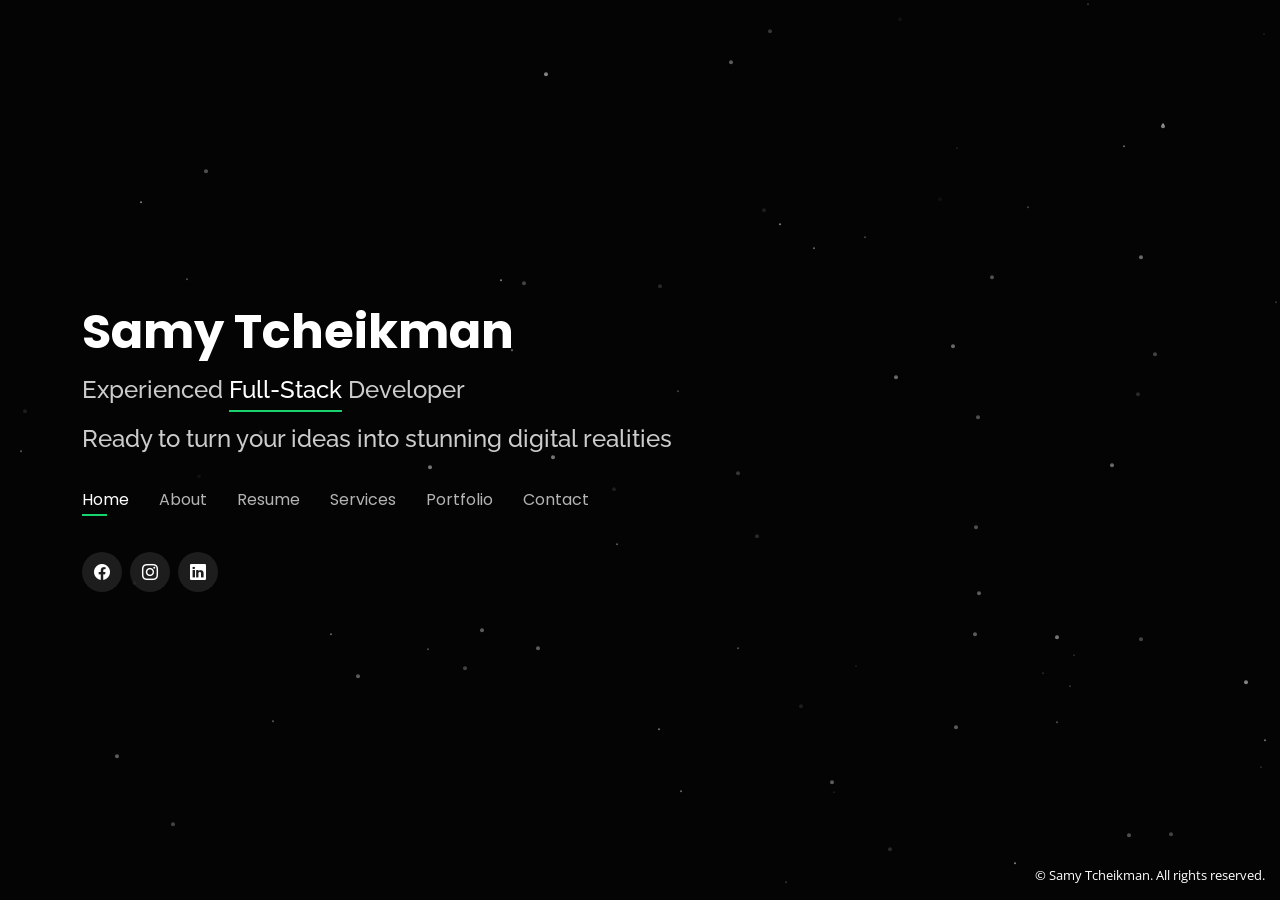
==== index.html @ c2eadc5f "Remove email validation script from portfolio details page" ====
<!DOCTYPE html>
<html lang="en">

<head>
  <meta charset="utf-8">
  <meta content="width=device-width, initial-scale=1.0" name="viewport">

  <title>Samy Tcheikman - Full-Stack Developer | React, React Native, Laravel</title>
  <meta content="Samy Tcheikman - Full-Stack Developer from Boumerdes, Algeria with 6+ years of experience in React, React Native, and Laravel. Creating stunning digital experiences." name="description">
  <meta content="web developer, mobile developer, React, React Native, Laravel, portfolio, Boumerdes, Algeria, full-stack developer" name="keywords">
  <meta name="author" content="Samy Tcheikman">
  <meta name="robots" content="index, follow">
  <link rel="canonical" href="https://www.samytcheikman.com/">
  <meta name="theme-color" content="#040404">
  <meta property="og:type" content="website">
  <meta property="og:url" content="https://www.samytcheikman.com/">
  <meta property="og:title" content="Samy Tcheikman - Full-Stack Developer">
  <meta property="og:description" content="Full-Stack Developer from Boumerdes, Algeria with 6+ years of experience in React, React Native, and Laravel.">
  <meta property="og:image" content="https://www.samytcheikman.com/assets/img/samy_tcheikman.png">
  <meta name="twitter:card" content="summary_large_image">
  <meta name="twitter:title" content="Samy Tcheikman - Full-Stack Developer">
  <meta name="twitter:description" content="Full-Stack Developer from Boumerdes, Algeria with 6+ years of experience in React, React Native, and Laravel.">
  <meta name="twitter:image" content="https://www.samytcheikman.com/assets/img/samy_tcheikman.png">

  <!-- Favicons -->
  <link href="assets/img/favicon.jpeg" rel="icon">
  <link href="assets/img/favicon.jpeg" rel="apple-touch-icon" />

  <!-- Google Fonts -->
  <link rel="preconnect" href="https://fonts.googleapis.com">
  <link rel="preconnect" href="https://fonts.gstatic.com" crossorigin>
  <link href="https://fonts.googleapis.com/css?family=Open+Sans:300,300i,400,400i,600,600i,700,700i|Raleway:300,300i,400,400i,500,500i,600,600i,700,700i|Poppins:300,300i,400,400i,500,500i,600,600i,700,700i&display=swap" rel="stylesheet">

  <!-- Vendor CSS Files -->
  <link href="assets/vendor/bootstrap/css/bootstrap.min.css" rel="stylesheet">
  <link href="assets/vendor/bootstrap-icons/bootstrap-icons.css" rel="stylesheet">
  <link href="assets/vendor/boxicons/css/boxicons.min.css" rel="stylesheet">
  <link href="assets/vendor/glightbox/css/glightbox.min.css" rel="stylesheet">
  <link href="assets/vendor/remixicon/remixicon.css" rel="stylesheet">
  <link href="assets/vendor/swiper/swiper-bundle.min.css" rel="stylesheet">

  <!-- Main CSS File -->
  <link href="assets/css/style.css" rel="stylesheet">

  <!-- Structured Data -->
  <script type="application/ld+json">
  {
    "@context": "https://schema.org",
    "@type": "Person",
    "name": "Samy Tcheikman",
    "jobTitle": "Full-Stack Developer",
    "url": "https://www.samytcheikman.com/",
    "email": "mailto:samytcheikman@gmail.com",
    "telephone": "+213-554-088-171",
    "address": {
      "@type": "PostalAddress",
      "addressLocality": "Boumerdes",
      "addressCountry": "DZ"
    },
    "knowsAbout": ["React", "React Native", "Laravel", "JavaScript", "Mobile Development", "Web Development"],
    "sameAs": [
      "https://www.facebook.com/profile.php?id=61594453346442",
      "https://www.instagram.com/samy_tcheikman/",
      "https://www.linkedin.com/in/samy-tcheikman"
    ]
  }
  </script>

  <!-- =======================================================
  * Samy Tcheikman - Portfolio
  ======================================================== -->
</head>

<body>
  <canvas id="canvas"></canvas>

  <!-- ======= Header ======= -->
  <header id="header">
    <div class="container">

      <h1><a href="index.html">Samy Tcheikman</a></h1>
      <h2>Experienced <span>Full-Stack</span> Developer</h2>
      <h2>Ready to turn your ideas into stunning digital realities</h2>
      <nav id="navbar" class="navbar">
        <ul>
          <li><a class="nav-link active" href="#header">Home</a></li>
          <li><a class="nav-link" href="#about">About</a></li>
          <li><a class="nav-link" href="#resume">Resume</a></li>
          <li><a class="nav-link" href="#services">Services</a></li>
          <li><a class="nav-link" href="#portfolio">Portfolio</a></li>
          <li><a class="nav-link" href="#contact">Contact</a></li>
        </ul>
        <i class="bi bi-list mobile-nav-toggle"></i>
      </nav><!-- .navbar -->

      <div class="social-links">
        <a href="https://www.facebook.com/profile.php?id=61594453346442" class="facebook"><i class="bi bi-facebook"></i></a>
        <a href="https://www.instagram.com/samy_tcheikman/" class="instagram"><i class="bi bi-instagram"></i></a>
        <a href="https://www.linkedin.com/in/samy-tcheikman" class="linkedin"><i class="bi bi-linkedin"></i></a>
      </div>

    </div>
  </header><!-- End Header -->*
  <!-- ======= About Section ======= -->
  <section id="about" class="about">

    <!-- ======= About Me ======= -->
    <div class="about-me container">

      <div class="section-title">
        <h2>About</h2>
        <p>Learn more about me</p>
      </div>

      <div class="row">
        <div class="col-lg-4" data-aos="fade-right">
          <img src="assets/img/samy_tcheikman.png" class="img-fluid" alt="Samy Tcheikman">
        </div>
        <div class="col-lg-8 pt-4 pt-lg-0 content" data-aos="fade-left">
          <h3>Mobile &amp; Web Developer</h3>
          <p class="fst-italic">
            Lorem ipsum dolor sit amet, consectetur adipiscing elit, sed do eiusmod tempor incididunt ut labore et dolore
            magna aliqua.
          </p>
          <div class="row">
            <div class="col-lg-6">
              <ul>
                <li><i class="bi bi-chevron-right"></i> <strong>Birthday:</strong> <span>21 September 1994</span></li>
                <li><i class="bi bi-chevron-right"></i> <strong>Website:</strong> <span>www.samytcheikman.com</span></li>
                <li><i class="bi bi-chevron-right"></i> <strong>Phone:</strong> <span>+213 554 088 171</span></li>
                <li><i class="bi bi-chevron-right"></i> <strong>City:</strong> <span>Boumerdes, Algeria</span></li>
              </ul>
            </div>
            <div class="col-lg-6">
              <ul>
                <li><i class="bi bi-chevron-right"></i> <strong>Age:</strong> <span>32</span></li>
                <li><i class="bi bi-chevron-right"></i> <strong>Degree:</strong> <span>Master</span></li>
                <li><i class="bi bi-chevron-right"></i> <strong>Email:</strong> <span>samytcheikman@gmail.com</span></li>
                <li><i class="bi bi-chevron-right"></i> <strong>Freelance:</strong> <span>Available</span></li>
              </ul>
            </div>
          </div>
          <p>
            Hello there! I'm Samy Tcheikman, web developer with over 6 years of experience in crafting digital solutions that seamlessly blend creativity and functionality. My journey began as a web developer in companies, allowing me to explore and master the dynamic realms of web development, Now that i'm more versatile my expertise lies in harnessing the power of React and React Native to create captivating mobile and web experiences. Additionally, I'm well-versed in backend development using Laravel, bringing a versatile approach to every project. Passionate about transforming ideas into immersive digital realities, I'm dedicated to delivering elegant and efficient solutions that leave a lasting impact.
          </p>
        </div>
      </div>

    </div><!-- End About Me -->

    <!-- ======= Counts ======= -->
    <div class="counts container">

      <div class="row">

        <div class="col-lg-3 col-md-6">
          <div class="count-box">
            <i class="bi bi-emoji-smile"></i>
            <span data-purecounter-start="0" data-purecounter-end="9" data-purecounter-duration="1" class="purecounter"></span>
            <p>Happy Clients</p>
          </div>
        </div>

        <div class="col-lg-3 col-md-6 mt-5 mt-md-0">
          <div class="count-box">
            <i class="bi bi-journal-richtext"></i>
            <span data-purecounter-start="0" data-purecounter-end="11" data-purecounter-duration="1" class="purecounter"></span>
            <p>Projects</p>
          </div>
        </div>

        <div class="col-lg-3 col-md-6 mt-5 mt-lg-0">
          <div class="count-box">
            <i class="bi bi-headset"></i>
            <span data-purecounter-start="0" data-purecounter-end="1200" data-purecounter-duration="1" class="purecounter"></span>
            <p>Hours Of Support</p>
          </div>
        </div>

        <!-- <div class="col-lg-3 col-md-6 mt-5 mt-lg-0">
          <div class="count-box">
            <i class="bi bi-award"></i>
            <span data-purecounter-start="0" data-purecounter-end="24" data-purecounter-duration="1" class="purecounter"></span>
            <p>Awards</p>
          </div>
        </div> -->

      </div>

    </div><!-- End Counts -->

    <!-- ======= Skills  ======= -->
    <div class="skills container">

      <div class="section-title">
        <h2>Skills</h2>
      </div>

      <div class="row skills-content">

        <div class="col-lg-6">

          <div class="progress">
            <span class="skill">HTML <i class="val">100%</i></span>
            <div class="progress-bar-wrap">
              <div class="progress-bar" role="progressbar" aria-valuenow="100" aria-valuemin="0" aria-valuemax="100"></div>
            </div>
          </div>

          <div class="progress">
            <span class="skill">CSS <i class="val">90%</i></span>
            <div class="progress-bar-wrap">
              <div class="progress-bar" role="progressbar" aria-valuenow="90" aria-valuemin="0" aria-valuemax="100"></div>
            </div>
          </div>

          <div class="progress">
            <span class="skill">JavaScript <i class="val">75%</i></span>
            <div class="progress-bar-wrap">
              <div class="progress-bar" role="progressbar" aria-valuenow="75" aria-valuemin="0" aria-valuemax="100"></div>
            </div>
          </div>

        </div>

        <div class="col-lg-6">

          <div class="progress">
            <span class="skill">REACT <i class="val">80%</i></span>
            <div class="progress-bar-wrap">
              <div class="progress-bar" role="progressbar" aria-valuenow="80" aria-valuemin="0" aria-valuemax="100"></div>
            </div>
          </div>

          <div class="progress">
            <span class="skill">REACT NATIVE <i class="val">90%</i></span>
            <div class="progress-bar-wrap">
              <div class="progress-bar" role="progressbar" aria-valuenow="90" aria-valuemin="0" aria-valuemax="100"></div>
            </div>
          </div>

          <div class="progress">
            <span class="skill">LARAVEL <i class="val">55%</i></span>
            <div class="progress-bar-wrap">
              <div class="progress-bar" role="progressbar" aria-valuenow="55" aria-valuemin="0" aria-valuemax="100"></div>
            </div>
          </div>

        </div>

      </div>

    </div><!-- End Skills -->

    <!-- ======= Interests ======= -->
    <div class="interests container">

      <div class="section-title">
        <h2>Interests</h2>
      </div>

      <div class="row">
        <div class="col-lg-3 col-md-4">
          <div class="icon-box">
            <i class="ri-building-line" style="color: #ffbb2c;"></i>
            <h3>ERP Systems</h3>
          </div>
        </div>
        <div class="col-lg-3 col-md-4 mt-4 mt-md-0">
          <div class="icon-box">
            <i class="ri-customer-service-2-line" style="color: #5578ff;"></i>
            <h3>CRM Solutions</h3>
          </div>
        </div>
        <div class="col-lg-3 col-md-4 mt-4 mt-md-0">
          <div class="icon-box">
            <i class="ri-reactjs-line" style="color: #61DAFB;"></i>
            <h3>React</h3>
          </div>
        </div>
        <div class="col-lg-3 col-md-4 mt-4 mt-lg-0">
          <div class="icon-box">
            <i class="ri-smartphone-line" style="color: #e80368;"></i>
            <h3>React Native</h3>
          </div>
        </div>
        <div class="col-lg-3 col-md-4 mt-4">
          <div class="icon-box">
            <i class="ri-database-2-line" style="color: #47aeff;"></i>
            <h3>Databases</h3>
          </div>
        </div>
        <div class="col-lg-3 col-md-4 mt-4">
          <div class="icon-box">
            <i class="ri-code-s-slash-line" style="color: #FF2D20;"></i>
            <h3>Laravel</h3>
          </div>
        </div>
        <div class="col-lg-3 col-md-4 mt-4">
          <div class="icon-box">
            <i class="ri-stack-line" style="color: #e361ff;"></i>
            <h3>Web Frameworks</h3>
          </div>
        </div>
        <div class="col-lg-3 col-md-4 mt-4">
          <div class="icon-box">
            <i class="ri-app-store-line" style="color: #ffa76e;"></i>
            <h3>Mobile Apps</h3>
          </div>
        </div>
        <div class="col-lg-3 col-md-4 mt-4">
          <div class="icon-box">
            <i class="ri-plug-line" style="color: #11dbcf;"></i>
            <h3>REST APIs</h3>
          </div>
        </div>
        <div class="col-lg-3 col-md-4 mt-4">
          <div class="icon-box">
            <i class="ri-dashboard-line" style="color: #4233ff;"></i>
            <h3>Dashboards & BI</h3>
          </div>
        </div>
        <div class="col-lg-3 col-md-4 mt-4">
          <div class="icon-box">
            <i class="ri-store-2-line" style="color: #ff5828;"></i>
            <h3>E-commerce</h3>
          </div>
        </div>
        <div class="col-lg-3 col-md-4 mt-4">
          <div class="icon-box">
            <i class="ri-layout-masonry-line" style="color: #29cc61;"></i>
            <h3>UI/UX Design</h3>
          </div>
        </div>
      </div>

    </div><!-- End Interests -->

    <!-- ======= Testimonials ======= -->
    <div class="testimonials container">

      <div class="section-title">
        <h2>Testimonials</h2>
      </div>

      <div class="testimonials-slider swiper" data-aos="fade-up" data-aos-delay="100">
        <div class="swiper-wrapper">

          <div class="swiper-slide">
            <div class="testimonial-item">
              <p>
                <i class="bx bxs-quote-alt-left quote-icon-left"></i>
                Samy built the APIs for our hosting dashboard and streamlined the whole data flow. He communicates clearly, delivers on time, and the system has been rock solid since launch.
                <i class="bx bxs-quote-alt-right quote-icon-right"></i>
              </p>
              <img src="assets/img/testimonials/testimonials-1.jpg" class="testimonial-img" alt="Project manager at Erecovery">
              <h3>Project Manager</h3>
              <h4>Erecovery, Algiers</h4>
            </div>
          </div><!-- End testimonial item -->

          <div class="swiper-slide">
            <div class="testimonial-item">
              <p>
                <i class="bx bxs-quote-alt-left quote-icon-left"></i>
                Samy led the design and development of our non-profit events app and mentored two developers on the team. His code reviews kept the project stable and his UI work was excellent.
                <i class="bx bxs-quote-alt-right quote-icon-right"></i>
              </p>
              <img src="assets/img/testimonials/testimonials-2.jpg" class="testimonial-img" alt="Teammate at DZConseil">
              <h3>Team Lead</h3>
              <h4>DZConseil, Sherbrooke (Remote)</h4>
            </div>
          </div><!-- End testimonial item -->

          <div class="swiper-slide">
            <div class="testimonial-item">
              <p>
                <i class="bx bxs-quote-alt-left quote-icon-left"></i>
                Samy delivered a custom React + Laravel solution for us from start to finish. Fast, professional, and always available for support after launch. Highly recommended for any web or mobile project.
                <i class="bx bxs-quote-alt-right quote-icon-right"></i>
              </p>
              <img src="assets/img/testimonials/testimonials-3.jpg" class="testimonial-img" alt="Freelance client">
              <h3>Freelance Client</h3>
              <h4>Web & Mobile Project</h4>
            </div>
          </div><!-- End testimonial item -->

        </div>
        <div class="swiper-pagination"></div>
      </div>

      <div class="owl-carousel testimonials-carousel">

      </div>

    </div><!-- End Testimonials  -->

  </section><!-- End About Section -->

  <!-- ======= Resume Section ======= -->
  <section id="resume" class="resume">
    <div class="container">

      <div class="section-title">
        <h2>Resume</h2>
        <p>Check My Resume</p>
      </div>

      <div class="row">
        <div class="col-lg-6">
          <h3 class="resume-title">Summary</h3>
          <div class="resume-item pb-0">
            <h4>Samy Tcheikman</h4>
            <p><em>Full-stack developer with 6+ years of experience in web & mobile development. My specialization revolves around cutting-edge technologies, with a focus on React for frontend development, React Native for mobile applications, and Laravel for robust backend solutions. </em></p>
            <p>
            <ul>
              <li>Boumerdes Algeria</li>
              <li>(+213) 554088171</li>
              <li>samytcheikman@gmail.com</li>
            </ul>
            </p>
          </div>

          <h3 class="resume-title">Education</h3>
          <div class="resume-item">
            <h4>High School Diploma in Accounting and Economics</h4>
            <h5>2011 - 2014</h5>
            <p><em>Mohamed El-Aïd El-Khalifa 2011-2014 Boumerdes</em></p>
            <!-- <p>Qui deserunt veniam. Et sed aliquam labore tempore sed quisquam iusto autem sit. Ea vero voluptatum qui ut dignissimos deleniti nerada porti sand markend</p> -->
          </div>
          <div class="resume-item">
            <h4>Advanced Technician in Web Development and Multimedia</h4>
            <h5>2017 - 2019</h5>
            <p><em>INSFP Abd el haq ben hamouda 2017-2019 Boumerdes</em></p>
            <!-- <p>Quia nobis sequi est occaecati aut. Repudiandae et iusto quae reiciendis et quis Eius vel ratione eius unde vitae rerum voluptates asperiores voluptatem Earum molestiae consequatur neque etlon sader mart dila</p> -->
          </div>
        </div>
        <div class="col-lg-6">
          <h3 class="resume-title">Professional Experience</h3>
          <div class="resume-item">
            <h4>FULLSTACK</h4>
            <h5>2019 - 2020</h5>
            <p><em>Boumerdes, Boumerdes, Algeria </em></p>
            <p>
            <ul>
              <li>Participated in the development and launch of a money transfers mobile app.
              </li>
            </ul>
            </p>
          </div>
          <div class="resume-item">
            <h4>ERECOVERY</h4>
            <h5>2021 - 2022</h5>
            <p><em>Bir-khadem, Algiers, Algeria</em></p>
            <p>
            <ul>
              <li>Participated in the development and launch of a money transfers mobile app.</li>
              <li>Engineered APIs for a hosting dashboard, streamlining data flow and elevating overall system functionality.</li>
              <li>Took charge of designing and developing impactful presentation websites</li>
            </ul>
            </p>
          </div>
          <div class="resume-item">
            <h4>DZCONSEIL</h4>
            <h5>2022 - 2023</h5>
            <p><em>Sherbrooke, Canada (Remote)</em></p>
            <p>
            <ul>
              <li>Designed and implemented numerous UI components</li>
              <li>Led the design and development mobile app dedicated to managing non-profit organization events.</li>
              <li>Managed a team of two developers, improved productivity through strategic oversight.</li>
              <li>Ensured code stability by conducting thorough reviews and validations of developers' code within the project.</li>
            </ul>
            </p>
          </div>
          <div class="resume-item">
            <h4>Freelance Developer</h4>
            <h5>2019 - Present</h5>
            <p><em>Algeria (Remote)</em></p>
            <p>
            <ul>
              <li>Built and launched mobile applications for various clients</li>
              <li>Developed custom web solutions using React and Laravel</li>
              <li>Provided technical consultation and code reviews</li>
            </ul>
            </p>
          </div>
        </div>
      </div>
    </div>
  </section><!-- End Resume Section -->

  <!-- ======= Services Section ======= -->
  <section id="services" class="services">
    <div class="container">

      <div class="section-title">
        <h2>Services</h2>
        <p>My Services</p>
      </div>

      <div class="row">
        <div class="col-lg-4 col-md-6 d-flex align-items-stretch">
          <div class="icon-box">
            <div class="icon"><i class="bx bxl-react"></i></div>
            <h4><a href="">Web Development</a></h4>
            <p>Custom web applications built with React and modern technologies</p>
          </div>
        </div>

        <div class="col-lg-4 col-md-6 d-flex align-items-stretch mt-4 mt-md-0">
          <div class="icon-box">
            <div class="icon"><i class="bx bx-mobile"></i></div>
            <h4><a href="">Mobile Development</a></h4>
            <p>Cross-platform mobile apps developed with React Native</p>
          </div>
        </div>

        <div class="col-lg-4 col-md-6 d-flex align-items-stretch mt-4 mt-lg-0">
          <div class="icon-box">
            <div class="icon"><i class="bx bx-code"></i></div>
            <h4><a href="">Backend Development</a></h4>
            <p>Robust APIs and server-side solutions using Laravel</p>
          </div>
        </div>

        <div class="col-lg-4 col-md-6 d-flex align-items-stretch mt-4">
          <div class="icon-box">
            <div class="icon"><i class="bx bx-paint"></i></div>
            <h4><a href="">UI/UX Design</a></h4>
            <p>User-centered design with responsive and accessible interfaces</p>
          </div>
        </div>

        <div class="col-lg-4 col-md-6 d-flex align-items-stretch mt-4">
          <div class="icon-box">
            <div class="icon"><i class="bx bx-data"></i></div>
            <h4><a href="">Database Design</a></h4>
            <p>Optimized database architecture and data modeling</p>
          </div>
        </div>

        <div class="col-lg-4 col-md-6 d-flex align-items-stretch mt-4">
          <div class="icon-box">
            <div class="icon"><i class="bx bx-support"></i></div>
            <h4><a href="">Technical Consultation</a></h4>
            <p>Expert advice on architecture, performance, and best practices</p>
          </div>
        </div>

      </div>

    </div>
  </section><!-- End Services Section -->

  <!-- ======= Portfolio Section ======= -->
  <section id="portfolio" class="portfolio">
    <div class="container">

      <div class="section-title">
        <h2>Portfolio</h2>
        <p>My Works</p>
      </div>

      <div class="row">
        <div class="col-lg-12 d-flex justify-content-center">
          <ul id="portfolio-flters">
            <li data-filter="*" class="filter-active">All</li>
            <li data-filter=".filter-app">App</li>
            <li data-filter=".filter-card">Card</li>
            <li data-filter=".filter-web">Web</li>
          </ul>
        </div>
      </div>

      <div class="row portfolio-container">

        <div class="col-lg-4 col-md-6 portfolio-item filter-app">
          <div class="portfolio-wrap">
            <img src="assets/img/portfolio/portfolio-1.jpg" class="img-fluid" alt="">
            <div class="portfolio-info">
              <h4>App 1</h4>
              <p>App</p>
              <div class="portfolio-links">
                <a href="assets/img/portfolio/portfolio-1.jpg" data-gallery="portfolioGallery" class="portfolio-lightbox" title="App 1"><i class="bx bx-plus"></i></a>
                <a href="portfolio-details.html" data-gallery="portfolioDetailsGallery" data-glightbox="type: external" class="portfolio-details-lightbox" title="Portfolio Details"><i class="bx bx-link"></i></a>
              </div>
            </div>
          </div>
        </div>

        <div class="col-lg-4 col-md-6 portfolio-item filter-web">
          <div class="portfolio-wrap">
            <img src="assets/img/portfolio/portfolio-2.jpg" class="img-fluid" alt="">
            <div class="portfolio-info">
              <h4>Web 3</h4>
              <p>Web</p>
              <div class="portfolio-links">
                <a href="assets/img/portfolio/portfolio-2.jpg" data-gallery="portfolioGallery" class="portfolio-lightbox" title="Web 3"><i class="bx bx-plus"></i></a>
                <a href="portfolio-details.html" data-gallery="portfolioDetailsGallery" data-glightbox="type: external" class="portfolio-details-lightbox" title="Portfolio Details"><i class="bx bx-link"></i></a>
              </div>
            </div>
          </div>
        </div>

        <div class="col-lg-4 col-md-6 portfolio-item filter-app">
          <div class="portfolio-wrap">
            <img src="assets/img/portfolio/portfolio-3.jpg" class="img-fluid" alt="">
            <div class="portfolio-info">
              <h4>App 2</h4>
              <p>App</p>
              <div class="portfolio-links">
                <a href="assets/img/portfolio/portfolio-3.jpg" data-gallery="portfolioGallery" class="portfolio-lightbox" title="App 2"><i class="bx bx-plus"></i></a>
                <a href="portfolio-details.html" data-gallery="portfolioDetailsGallery" data-glightbox="type: external" class="portfolio-details-lightbox" title="Portfolio Details"><i class="bx bx-link"></i></a>
              </div>
            </div>
          </div>
        </div>

        <div class="col-lg-4 col-md-6 portfolio-item filter-card">
          <div class="portfolio-wrap">
            <img src="assets/img/portfolio/portfolio-4.jpg" class="img-fluid" alt="">
            <div class="portfolio-info">
              <h4>Card 2</h4>
              <p>Card</p>
              <div class="portfolio-links">
                <a href="assets/img/portfolio/portfolio-4.jpg" data-gallery="portfolioGallery" class="portfolio-lightbox" title="Card 2"><i class="bx bx-plus"></i></a>
                <a href="portfolio-details.html" data-gallery="portfolioDetailsGallery" data-glightbox="type: external" class="portfolio-details-lightbox" title="Portfolio Details"><i class="bx bx-link"></i></a>
              </div>
            </div>
          </div>
        </div>

        <div class="col-lg-4 col-md-6 portfolio-item filter-web">
          <div class="portfolio-wrap">
            <img src="assets/img/portfolio/portfolio-5.jpg" class="img-fluid" alt="">
            <div class="portfolio-info">
              <h4>Web 2</h4>
              <p>Web</p>
              <div class="portfolio-links">
                <a href="assets/img/portfolio/portfolio-5.jpg" data-gallery="portfolioGallery" class="portfolio-lightbox" title="Web 2"><i class="bx bx-plus"></i></a>
                <a href="portfolio-details.html" data-gallery="portfolioDetailsGallery" data-glightbox="type: external" class="portfolio-details-lightbox" title="Portfolio Details"><i class="bx bx-link"></i></a>
              </div>
            </div>
          </div>
        </div>

        <div class="col-lg-4 col-md-6 portfolio-item filter-app">
          <div class="portfolio-wrap">
            <img src="assets/img/portfolio/portfolio-6.jpg" class="img-fluid" alt="">
            <div class="portfolio-info">
              <h4>App 3</h4>
              <p>App</p>
              <div class="portfolio-links">
                <a href="assets/img/portfolio/portfolio-6.jpg" data-gallery="portfolioGallery" class="portfolio-lightbox" title="App 3"><i class="bx bx-plus"></i></a>
                <a href="portfolio-details.html" data-gallery="portfolioDetailsGallery" data-glightbox="type: external" class="portfolio-details-lightbox" title="Portfolio Details"><i class="bx bx-link"></i></a>
              </div>
            </div>
          </div>
        </div>

        <div class="col-lg-4 col-md-6 portfolio-item filter-card">
          <div class="portfolio-wrap">
            <img src="assets/img/portfolio/portfolio-7.jpg" class="img-fluid" alt="">
            <div class="portfolio-info">
              <h4>Card 1</h4>
              <p>Card</p>
              <div class="portfolio-links">
                <a href="assets/img/portfolio/portfolio-7.jpg" data-gallery="portfolioGallery" class="portfolio-lightbox" title="Card 1"><i class="bx bx-plus"></i></a>
                <a href="portfolio-details.html" data-gallery="portfolioDetailsGallery" data-glightbox="type: external" class="portfolio-details-lightbox" title="Portfolio Details"><i class="bx bx-link"></i></a>
              </div>
            </div>
          </div>
        </div>

        <div class="col-lg-4 col-md-6 portfolio-item filter-card">
          <div class="portfolio-wrap">
            <img src="assets/img/portfolio/portfolio-8.jpg" class="img-fluid" alt="">
            <div class="portfolio-info">
              <h4>Card 3</h4>
              <p>Card</p>
              <div class="portfolio-links">
                <a href="assets/img/portfolio/portfolio-8.jpg" data-gallery="portfolioGallery" class="portfolio-lightbox" title="Card 3"><i class="bx bx-plus"></i></a>
                <a href="portfolio-details.html" data-gallery="portfolioDetailsGallery" data-glightbox="type: external" class="portfolio-details-lightbox" title="Portfolio Details"><i class="bx bx-link"></i></a>
              </div>
            </div>
          </div>
        </div>

        <div class="col-lg-4 col-md-6 portfolio-item filter-web">
          <div class="portfolio-wrap">
            <img src="assets/img/portfolio/portfolio-9.jpg" class="img-fluid" alt="">
            <div class="portfolio-info">
              <h4>Web 3</h4>
              <p>Web</p>
              <div class="portfolio-links">
                <a href="assets/img/portfolio/portfolio-9.jpg" data-gallery="portfolioGallery" class="portfolio-lightbox" title="Web 3"><i class="bx bx-plus"></i></a>
                <a href="portfolio-details.html" data-gallery="portfolioDetailsGallery" data-glightbox="type: external" class="portfolio-details-lightbox" title="Portfolio Details"><i class="bx bx-link"></i></a>
              </div>
            </div>
          </div>
        </div>

      </div>

    </div>
  </section><!-- End Portfolio Section -->

  <!-- ======= Contact Section ======= -->
  <section id="contact" class="contact">
    <div class="container">

      <div class="section-title">
        <h2>Contact</h2>
        <p>Contact Me</p>
      </div>

      <div class="row mt-2">

        <div class="col-md-6 d-flex align-items-stretch">
          <div class="info-box">
            <i class="bx bx-map"></i>
            <h3>My Address</h3>
            <p>Boumerdes, Algeria</p>
          </div>
        </div>

        <div class="col-md-6 mt-4 mt-md-0 d-flex align-items-stretch">
          <div class="info-box">
            <i class="bx bx-share-alt"></i>
            <h3>Social Profiles</h3>
            <div class="social-links">
              <a href="https://www.facebook.com/profile.php?id=61594453346442" class="facebook"><i class="bi bi-facebook"></i></a>
              <a href="https://www.instagram.com/samy_tcheikman/" class="instagram"><i class="bi bi-instagram"></i></a>
              <a href="https://www.linkedin.com/in/samy-tcheikman" class="linkedin"><i class="bi bi-linkedin"></i></a>
            </div>
          </div>
        </div>

        <div class="col-md-6 mt-4 d-flex align-items-stretch">
          <div class="info-box">
            <i class="bx bx-envelope"></i>
            <h3>Email Me</h3>
            <p>samytcheikman@gmail.com</p>
          </div>
        </div>
        <div class="col-md-6 mt-4 d-flex align-items-stretch">
          <div class="info-box">
            <i class="bx bx-phone-call"></i>
            <h3>Call Me</h3>
            <p>+213 554 088 171</p>
          </div>
        </div>
      </div>

      <form id="contact-form" action="/api/contact" method="post" role="form" class="php-email-form mt-4" novalidate>
        <div class="row">
          <div class="col-md-6 form-group">
            <input type="text" name="name" class="form-control" id="name" placeholder="Your Name" required>
          </div>
          <div class="col-md-6 form-group mt-3 mt-md-0">
            <input type="email" class="form-control" name="email" id="email" placeholder="Your Email" required>
          </div>
        </div>
        <div class="form-group mt-3">
          <input type="text" class="form-control" name="subject" id="subject" placeholder="Subject" required>
        </div>
        <div class="form-group mt-3">
          <textarea class="form-control" name="message" rows="5" placeholder="Message" required></textarea>
        </div>
        <input type="text" name="company" tabindex="-1" autocomplete="off" aria-hidden="true" style="position:absolute;left:-9999px;opacity:0;height:0" placeholder="Company">
        <div class="my-3">
          <div class="loading">Loading</div>
          <div class="error-message"></div>
          <div class="sent-message">Your message has been sent. Thank you!</div>
        </div>
        <div class="text-center"><button type="submit">Send Message</button></div>
      </form>

    </div>
  </section><!-- End Contact Section -->

  <div class="credits">
    &copy; Samy Tcheikman. All rights reserved.
  </div>
  <!-- Vendor JS Files -->
  <script src="assets/vendor/purecounter/purecounter_vanilla.js"></script>
  <script src="assets/vendor/bootstrap/js/bootstrap.bundle.min.js"></script>
  <script src="assets/vendor/glightbox/js/glightbox.min.js"></script>
  <script src="assets/vendor/isotope-layout/isotope.pkgd.min.js"></script>
  <script src="assets/vendor/swiper/swiper-bundle.min.js"></script>
  <script src="assets/vendor/waypoints/noframework.waypoints.js"></script>

  <!-- Main JS File -->
  <script src="assets/js/main.js"></script>
  <script src="assets/js/contact.js"></script>
  <script src="assets/js/canvas.js" ></script>
</body>

</html>
---- assets/css/style.css ----
/**
* Samy Tcheikman - Portfolio
*/

/*--------------------------------------------------------------
# General
--------------------------------------------------------------*/
body {
  font-family: "Open Sans", sans-serif;
  background-color: #040404;
  color: #fff;
  position: relative;
  background: transparent;
}

body::before {
  content: "";
  position: fixed;
  background: #040404;
  background-size: cover;
  left: 0;
  right: 0;
  top: 0;
  height: 100vh;
  z-index: -1;
}

#canvas {
  position: fixed;
  top: 0;
  left: 0;
  width: 100vw;
  height: 100vh;
  z-index: 1;
  pointer-events: none;
}

@media (min-width: 1024px) {
  body::before {
    background-attachment: fixed;
  }
}

a {
  color: #18d26e;
  text-decoration: none;
}

a:hover {
  color: #35e888;
  text-decoration: none;
}

h1,
h2,
h3,
h4,
h5,
h6 {
  font-family: "Raleway", sans-serif;
}

/*--------------------------------------------------------------
# Header
--------------------------------------------------------------*/
#header {
  transition: ease-in-out 0.3s;
  position: relative;
  height: 100vh;
  display: flex;
  align-items: center;
  z-index: 997;
  overflow-y: auto;
}

#header * {
  transition: ease-in-out 0.3s;
}

#header h1 {
  font-size: 48px;
  margin: 0;
  padding: 0;
  line-height: 1;
  font-weight: 700;
  font-family: "Poppins", sans-serif;
}

#header h1 a,
#header h1 a:hover {
  color: #fff;
  line-height: 1;
  display: inline-block;
}

#header h2 {
  font-size: 24px;
  margin-top: 20px;
  color: rgba(255, 255, 255, 0.8);
}

#header h2 span {
  color: #fff;
  border-bottom: 2px solid #18d26e;
  padding-bottom: 6px;
}

#header img {
  padding: 0;
  margin: 0;
}

#header .social-links {
  margin-top: 40px;
  display: flex;
}

#header .social-links a {
  font-size: 16px;
  display: flex;
  justify-content: center;
  align-items: center;
  background: rgba(255, 255, 255, 0.1);
  color: #fff;
  line-height: 1;
  margin-right: 8px;
  border-radius: 50%;
  width: 40px;
  height: 40px;
}

#header .social-links a:hover {
  background: #18d26e;
}

@media (max-width: 992px) {
  #header h1 {
    font-size: 36px;
  }

  #header h2 {
    font-size: 20px;
    line-height: 30px;
  }

  #header .social-links {
    margin-top: 15px;
  }

  #header .container {
    display: flex;
    flex-direction: column;
    align-items: center;
  }
}

/* Header Top */
#header.header-top {
  height: 80px;
  position: fixed;
  left: 0;
  top: 0;
  right: 0;
  background: rgba(0, 0, 0, 0.9);
}

#header.header-top .social-links,
#header.header-top h2 {
  display: none;
}

#header.header-top h1 {
  margin-right: auto;
  font-size: 36px;
}

#header.header-top img {
  max-height: 60px;
  margin-right: 20px !important;
}

#header.header-top .container {
  display: flex;
  align-items: center;
}

#header.header-top .navbar {
  margin: 0;
}

@media (max-width: 768px) {
  #header.header-top {
    height: 60px;
  }

  #header.header-top h1 {
    font-size: 26px;
  }
}

/*--------------------------------------------------------------
# Navigation Menu
--------------------------------------------------------------*/
/**
* Desktop Navigation 
*/
.navbar {
  padding: 0;
  margin-top: 35px;
}

.navbar ul {
  margin: 0;
  padding: 0;
  display: flex;
  list-style: none;
  align-items: center;
}

.navbar li {
  position: relative;
}

.navbar li + li {
  margin-left: 30px;
}

.navbar a,
.navbar a:focus {
  display: flex;
  align-items: center;
  justify-content: space-between;
  padding: 0;
  font-family: "Poppins", sans-serif;
  font-size: 16px;
  font-weight: 400;
  color: rgba(255, 255, 255, 0.7);
  white-space: nowrap;
  transition: 0.3s;
}

.navbar a i,
.navbar a:focus i {
  font-size: 12px;
  line-height: 0;
  margin-left: 5px;
}

.navbar a:before {
  content: "";
  position: absolute;
  width: 0;
  height: 2px;
  bottom: -4px;
  left: 0;
  background-color: #18d26e;
  visibility: hidden;
  width: 0px;
  transition: all 0.3s ease-in-out 0s;
}

.navbar a:hover:before,
.navbar li:hover > a:before,
.navbar .active:before {
  visibility: visible;
  width: 25px;
}

.navbar a:hover,
.navbar .active,
.navbar .active:focus,
.navbar li:hover > a {
  color: #fff;
}

/**
* Mobile Navigation 
*/
.mobile-nav-toggle {
  color: #fff;
  font-size: 28px;
  cursor: pointer;
  display: none;
  line-height: 0;
  transition: 0.5s;
  position: fixed;
  right: 15px;
  top: 15px;
}

@media (max-width: 991px) {
  .mobile-nav-toggle {
    display: block;
  }

  .navbar ul {
    display: none;
  }
}

.navbar-mobile {
  position: fixed;
  overflow: hidden;
  top: 0;
  right: 0;
  left: 0;
  bottom: 0;
  background: rgba(0, 0, 0, 0.9);
  transition: 0.3s;
  z-index: 999;
  margin-top: 0;
}

.navbar-mobile .mobile-nav-toggle {
  position: absolute;
  top: 15px;
  right: 15px;
}

.navbar-mobile ul {
  display: block;
  position: absolute;
  top: 55px;
  right: 15px;
  bottom: 45px;
  left: 15px;
  padding: 10px 0;
  overflow-y: auto;
  transition: 0.3s;
  border: 2px solid rgba(255, 255, 255, 0.2);
}

.navbar-mobile li {
  padding: 12px 20px;
}

.navbar-mobile li + li {
  margin: 0;
}

.navbar-mobile a,
.navbar-mobile a:focus {
  font-size: 16px;
  position: relative;
}

/*--------------------------------------------------------------
# Sections General
--------------------------------------------------------------*/
section {
  overflow: hidden;
  position: absolute;
  width: 100%;
  top: 140px;
  bottom: 100%;
  opacity: 0;
  transition: ease-in-out 0.4s;
  z-index: 2;
}

section.section-show {
  top: 100px;
  bottom: auto;
  opacity: 1;
  padding-bottom: 45px;
}

section .container {
  background: rgba(0, 0, 0, 0.9);
  padding: 30px;
}

@media (max-width: 768px) {
  section {
    top: 120px;
  }

  section.section-show {
    top: 80px;
  }
}

.section-title h2 {
  font-size: 14px;
  font-weight: 500;
  padding: 0;
  line-height: 1px;
  margin: 0 0 20px 0;
  letter-spacing: 2px;
  text-transform: uppercase;
  color: #aaaaaa;
  font-family: "Poppins", sans-serif;
}

.section-title h2::after {
  content: "";
  width: 120px;
  height: 1px;
  display: inline-block;
  background: #4ceb95;
  margin: 4px 10px;
}

.section-title p {
  margin: 0;
  margin: -15px 0 15px 0;
  font-size: 36px;
  font-weight: 700;
  text-transform: uppercase;
  font-family: "Poppins", sans-serif;
  color: #fff;
}

/*--------------------------------------------------------------
# About
--------------------------------------------------------------*/
.about-me .content h3 {
  font-weight: 700;
  font-size: 26px;
  color: #18d26e;
}

.about-me .content ul {
  list-style: none;
  padding: 0;
}

.about-me .content ul li {
  margin-bottom: 20px;
  display: flex;
  align-items: center;
}

.about-me .content ul strong {
  margin-right: 10px;
}

.about-me .content ul i {
  font-size: 16px;
  margin-right: 5px;
  color: #18d26e;
  line-height: 0;
}

.about-me .content p:last-child {
  margin-bottom: 0;
}

/*--------------------------------------------------------------
# Counts
--------------------------------------------------------------*/
.counts {
  padding: 70px 0 60px;
}

.counts .count-box {
  padding: 30px 30px 25px 30px;
  width: 100%;
  position: relative;
  text-align: center;
  background: rgba(255, 255, 255, 0.08);
}

.counts .count-box i {
  position: absolute;
  top: -25px;
  left: 50%;
  transform: translateX(-50%);
  font-size: 24px;
  background: rgba(255, 255, 255, 0.1);
  padding: 12px;
  color: #18d26e;
  border-radius: 50px;
  line-height: 0;
}

.counts .count-box span {
  font-size: 36px;
  display: block;
  font-weight: 600;
  color: #fff;
}

.counts .count-box p {
  padding: 0;
  margin: 0;
  font-family: "Raleway", sans-serif;
  font-size: 14px;
}

/*--------------------------------------------------------------
# Skills
--------------------------------------------------------------*/
.skills .progress {
  height: 60px;
  display: block;
  background: none;
  border-radius: 0;
}

.skills .progress .skill {
  padding: 10px 0;
  margin: 0;
  text-transform: uppercase;
  display: block;
  font-weight: 600;
  font-family: "Poppins", sans-serif;
  color: #fff;
}

.skills .progress .skill .val {
  float: right;
  font-style: normal;
}

.skills .progress-bar-wrap {
  background: rgba(255, 255, 255, 0.2);
}

.skills .progress-bar {
  width: 1px;
  height: 10px;
  transition: 0.9s;
  background-color: #18d26e;
}

/*--------------------------------------------------------------
# Interests
--------------------------------------------------------------*/
.interests .icon-box {
  display: flex;
  align-items: center;
  padding: 20px;
  background: rgba(255, 255, 255, 0.08);
  transition: ease-in-out 0.3s;
}

.interests .icon-box i {
  font-size: 32px;
  padding-right: 10px;
  line-height: 1;
}

.interests .icon-box h3 {
  font-weight: 700;
  margin: 0;
  padding: 0;
  line-height: 1;
  font-size: 16px;
  color: #fff;
}

.interests .icon-box:hover {
  background: rgba(255, 255, 255, 0.12);
}

/*--------------------------------------------------------------
# Testimonials
--------------------------------------------------------------*/
.testimonials .testimonials-carousel,
.testimonials .testimonials-slider {
  overflow: hidden;
}

.testimonials .testimonial-item {
  box-sizing: content-box;
  min-height: 320px;
}

.testimonials .testimonial-item .testimonial-img {
  width: 90px;
  border-radius: 50%;
  margin: -40px 0 0 40px;
  position: relative;
  z-index: 2;
  border: 6px solid rgba(255, 255, 255, 0.12);
}

.testimonials .testimonial-item h3 {
  font-size: 18px;
  font-weight: bold;
  margin: 10px 0 5px 45px;
  color: #fff;
}

.testimonials .testimonial-item h4 {
  font-size: 14px;
  color: #999;
  margin: 0 0 0 45px;
}

.testimonials .testimonial-item .quote-icon-left,
.testimonials .testimonial-item .quote-icon-right {
  color: rgba(255, 255, 255, 0.25);
  font-size: 26px;
}

.testimonials .testimonial-item .quote-icon-left {
  display: inline-block;
  left: -5px;
  position: relative;
}

.testimonials .testimonial-item .quote-icon-right {
  display: inline-block;
  right: -5px;
  position: relative;
  top: 10px;
}

.testimonials .testimonial-item p {
  font-style: italic;
  margin: 0 15px 0 15px;
  padding: 20px 20px 60px 20px;
  background: rgba(255, 255, 255, 0.1);
  position: relative;
  border-radius: 6px;
  position: relative;
  z-index: 1;
}

.testimonials .swiper-pagination {
  margin-top: 20px;
  position: relative;
}

.testimonials .swiper-pagination .swiper-pagination-bullet {
  width: 12px;
  height: 12px;
  opacity: 1;
  background-color: rgba(255, 255, 255, 0.3);
}

.testimonials .swiper-pagination .swiper-pagination-bullet-active {
  background-color: #18d26e;
}

/*--------------------------------------------------------------
# Resume
--------------------------------------------------------------*/
.resume .resume-title {
  font-size: 26px;
  font-weight: 700;
  margin-top: 20px;
  margin-bottom: 20px;
  color: #fff;
}

.resume .resume-item {
  padding: 0 0 20px 20px;
  margin-top: -2px;
  border-left: 2px solid rgba(255, 255, 255, 0.2);
  position: relative;
}

.resume .resume-item h4 {
  line-height: 18px;
  font-size: 18px;
  font-weight: 600;
  text-transform: uppercase;
  font-family: "Poppins", sans-serif;
  color: #18d26e;
  margin-bottom: 10px;
}

.resume .resume-item h5 {
  font-size: 16px;
  background: rgba(255, 255, 255, 0.15);
  padding: 5px 15px;
  display: inline-block;
  font-weight: 600;
  margin-bottom: 10px;
}

.resume .resume-item ul {
  padding-left: 20px;
}

.resume .resume-item ul li {
  padding-bottom: 10px;
}

.resume .resume-item:last-child {
  padding-bottom: 0;
}

.resume .resume-item::before {
  content: "";
  position: absolute;
  width: 16px;
  height: 16px;
  border-radius: 50px;
  left: -9px;
  top: 0;
  background: #18d26e;
  border: 2px solid #18d26e;
}

/*--------------------------------------------------------------
# Services
--------------------------------------------------------------*/
.services .icon-box {
  text-align: center;
  background: rgba(204, 204, 204, 0.1);
  padding: 80px 20px;
  transition: all ease-in-out 0.3s;
}

.services .icon-box .icon {
  margin: 0 auto;
  width: 64px;
  height: 64px;
  background: #18d26e;
  border-radius: 5px;
  transition: all 0.3s ease-out 0s;
  display: flex;
  align-items: center;
  justify-content: center;
  margin-bottom: 20px;
  transform-style: preserve-3d;
}

.services .icon-box .icon i {
  color: #fff;
  font-size: 28px;
}

.services .icon-box .icon::before {
  position: absolute;
  content: "";
  left: -8px;
  top: -8px;
  height: 100%;
  width: 100%;
  background: rgba(255, 255, 255, 0.15);
  border-radius: 5px;
  transition: all 0.3s ease-out 0s;
  transform: translateZ(-1px);
}

.services .icon-box h4 {
  font-weight: 700;
  margin-bottom: 15px;
  font-size: 24px;
}

.services .icon-box h4 a {
  color: #fff;
}

.services .icon-box p {
  line-height: 24px;
  font-size: 14px;
  margin-bottom: 0;
}

.services .icon-box:hover {
  background: #18d26e;
  border-color: #18d26e;
}

.services .icon-box:hover .icon {
  background: #fff;
}

.services .icon-box:hover .icon i {
  color: #18d26e;
}

.services .icon-box:hover .icon::before {
  background: #35e888;
}

.services .icon-box:hover h4 a,
.services .icon-box:hover p {
  color: #fff;
}

/*--------------------------------------------------------------
# Portfolio
--------------------------------------------------------------*/
.portfolio .portfolio-item {
  margin-bottom: 30px;
}

.portfolio #portfolio-flters {
  padding: 0;
  margin: 0 auto 15px auto;
  list-style: none;
  text-align: center;
  border-radius: 50px;
  padding: 2px 15px;
}

.portfolio #portfolio-flters li {
  cursor: pointer;
  display: inline-block;
  padding: 8px 16px 10px 16px;
  font-size: 14px;
  font-weight: 600;
  line-height: 1;
  text-transform: uppercase;
  color: #fff;
  background: rgba(255, 255, 255, 0.1);
  margin: 0 3px 10px 3px;
  transition: all 0.3s ease-in-out;
  border-radius: 4px;
}

.portfolio #portfolio-flters li:hover,
.portfolio #portfolio-flters li.filter-active {
  background: #18d26e;
}

.portfolio #portfolio-flters li:last-child {
  margin-right: 0;
}

.portfolio .portfolio-wrap {
  transition: 0.3s;
  position: relative;
  overflow: hidden;
  z-index: 1;
  background: rgba(0, 0, 0, 0.6);
}

.portfolio .portfolio-wrap::before {
  content: "";
  background: rgba(0, 0, 0, 0.6);
  position: absolute;
  left: 30px;
  right: 30px;
  top: 30px;
  bottom: 30px;
  transition: all ease-in-out 0.3s;
  z-index: 2;
  opacity: 0;
}

.portfolio .portfolio-wrap .portfolio-info {
  opacity: 0;
  position: absolute;
  top: 0;
  left: 0;
  right: 0;
  bottom: 0;
  text-align: center;
  z-index: 3;
  transition: all ease-in-out 0.3s;
  display: flex;
  flex-direction: column;
  justify-content: center;
  align-items: center;
}

.portfolio .portfolio-wrap .portfolio-info::before {
  display: block;
  content: "";
  width: 48px;
  height: 48px;
  position: absolute;
  top: 35px;
  left: 35px;
  border-top: 3px solid #fff;
  border-left: 3px solid #fff;
  transition: all 0.5s ease 0s;
  z-index: 9994;
}

.portfolio .portfolio-wrap .portfolio-info::after {
  display: block;
  content: "";
  width: 48px;
  height: 48px;
  position: absolute;
  bottom: 35px;
  right: 35px;
  border-bottom: 3px solid #fff;
  border-right: 3px solid #fff;
  transition: all 0.5s ease 0s;
  z-index: 9994;
}

.portfolio .portfolio-wrap .portfolio-info h4 {
  font-size: 20px;
  color: #fff;
  font-weight: 600;
}

.portfolio .portfolio-wrap .portfolio-info p {
  color: #ffffff;
  font-size: 14px;
  text-transform: uppercase;
  padding: 0;
  margin: 0;
}

.portfolio .portfolio-wrap .portfolio-links {
  text-align: center;
  z-index: 4;
}

.portfolio .portfolio-wrap .portfolio-links a {
  color: #fff;
  margin: 0 2px;
  font-size: 28px;
  display: inline-block;
  transition: 0.3s;
}

.portfolio .portfolio-wrap .portfolio-links a:hover {
  color: #63eda3;
}

.portfolio .portfolio-wrap:hover::before {
  top: 0;
  left: 0;
  right: 0;
  bottom: 0;
  opacity: 1;
}

.portfolio .portfolio-wrap:hover .portfolio-info {
  opacity: 1;
}

.portfolio .portfolio-wrap:hover .portfolio-info::before {
  top: 15px;
  left: 15px;
}

.portfolio .portfolio-wrap:hover .portfolio-info::after {
  bottom: 15px;
  right: 15px;
}

/*--------------------------------------------------------------
# Portfolio Details
--------------------------------------------------------------*/
.portfolio-details {
  padding-top: 40px;
  background: rgba(0, 0, 0, 0.8);
  position: fixed;
  left: 0;
  right: 0;
  top: 0;
  bottom: 0;
  overflow-y: auto;
}

.portfolio-details .container {
  padding-top: 20px;
  padding-bottom: 40px;
}

.portfolio-details .portfolio-title {
  font-size: 26px;
  font-weight: 700;
  margin-bottom: 20px;
}

.portfolio-details .portfolio-info {
  padding-top: 45px;
}

.portfolio-details .portfolio-info h3 {
  font-size: 22px;
  font-weight: 400;
  margin-bottom: 20px;
}

.portfolio-details .portfolio-info ul {
  list-style: none;
  padding: 0;
  font-size: 15px;
}

.portfolio-details .portfolio-info ul li + li {
  margin-top: 10px;
}

.portfolio-details .portfolio-info p {
  font-size: 15px;
  padding: 15px 0 0 0;
}

@media (max-width: 992px) {
  .portfolio-details .portfolio-info {
    padding-top: 20px;
  }
}

.portfolio-details .swiper-pagination {
  margin-top: 20px;
  position: relative;
}

.portfolio-details .swiper-pagination .swiper-pagination-bullet {
  width: 12px;
  height: 12px;
  opacity: 1;
  background-color: rgba(255, 255, 255, 0.3);
}

.portfolio-details .swiper-pagination .swiper-pagination-bullet-active {
  background-color: #18d26e;
}

/*--------------------------------------------------------------
# Contact
--------------------------------------------------------------*/
.contact .info-box {
  color: #444444;
  padding: 20px;
  width: 100%;
  background: rgba(255, 255, 255, 0.08);
}

.contact .info-box i.bx {
  font-size: 24px;
  color: #18d26e;
  border-radius: 50%;
  padding: 14px;
  float: left;
  background: rgba(255, 255, 255, 0.1);
}

.contact .info-box h3 {
  font-size: 20px;
  color: rgba(255, 255, 255, 0.5);
  font-weight: 700;
  margin: 10px 0 8px 68px;
}

.contact .info-box p {
  padding: 0;
  color: #fff;
  line-height: 24px;
  font-size: 14px;
  margin: 0 0 0 68px;
}

.contact .info-box .social-links {
  margin: 5px 0 0 68px;
  display: flex;
}

.contact .info-box .social-links a {
  font-size: 18px;
  display: inline-block;
  color: #fff;
  line-height: 1;
  margin-right: 12px;
  transition: 0.3s;
}

.contact .info-box .social-links a:hover {
  color: #18d26e;
}

.contact .php-email-form {
  padding: 30px;
  background: rgba(255, 255, 255, 0.08);
}

.contact .php-email-form .error-message {
  display: none;
  background: rgba(255, 255, 255, 0.08);
  background: #ed3c0d;
  text-align: left;
  padding: 15px;
  font-weight: 600;
}

.contact .php-email-form .error-message br + br {
  margin-top: 25px;
}

.contact .php-email-form .sent-message {
  display: none;
  background: rgba(255, 255, 255, 0.08);
  background: #18d26e;
  text-align: center;
  padding: 15px;
  font-weight: 600;
}

.contact .php-email-form .loading {
  display: none;
  background: rgba(255, 255, 255, 0.08);
  text-align: center;
  padding: 15px;
}

.contact .php-email-form .loading:before {
  content: "";
  display: inline-block;
  border-radius: 50%;
  width: 24px;
  height: 24px;
  margin: 0 10px -6px 0;
  border: 3px solid #18d26e;
  border-top-color: #eee;
  animation: animate-loading 1s linear infinite;
}

.contact .php-email-form input,
.contact .php-email-form textarea {
  border-radius: 0;
  box-shadow: none;
  font-size: 14px;
  background: rgba(255, 255, 255, 0.08);
  border: 0;
  transition: 0.3s;
  color: #fff;
}

.contact .php-email-form input:focus,
.contact .php-email-form textarea:focus {
  background-color: rgba(255, 255, 255, 0.11);
}

.contact .php-email-form input::-moz-placeholder,
.contact .php-email-form textarea::-moz-placeholder {
  color: rgba(255, 255, 255, 0.3);
  opacity: 1;
}

.contact .php-email-form input::placeholder,
.contact .php-email-form textarea::placeholder {
  color: rgba(255, 255, 255, 0.3);
  opacity: 1;
}

.contact .php-email-form input {
  padding: 10px 15px;
}

.contact .php-email-form textarea {
  padding: 12px 15px;
}

.contact .php-email-form button[type="submit"] {
  background: #18d26e;
  border: 0;
  padding: 10px 30px;
  color: #fff;
  transition: 0.4s;
  border-radius: 4px;
}

.contact .php-email-form button[type="submit"]:hover {
  background: #15bb62;
}

@keyframes animate-loading {
  0% {
    transform: rotate(0deg);
  }

  100% {
    transform: rotate(360deg);
  }
}

/*--------------------------------------------------------------
# Credits
--------------------------------------------------------------*/
.credits {
  position: fixed;
  right: 0;
  left: 0;
  bottom: 0;
  padding: 15px;
  text-align: right;
  font-size: 13px;
  color: #fff;
  z-index: 999999;
}

@media (max-width: 992px) {
  .credits {
    text-align: center;
    padding: 10px;
    background: rgba(0, 0, 0, 0.8);
  }
}

.credits a {
  color: #18d26e;
  transition: 0.3s;
}

.credits a:hover {
  color: #fff;
}
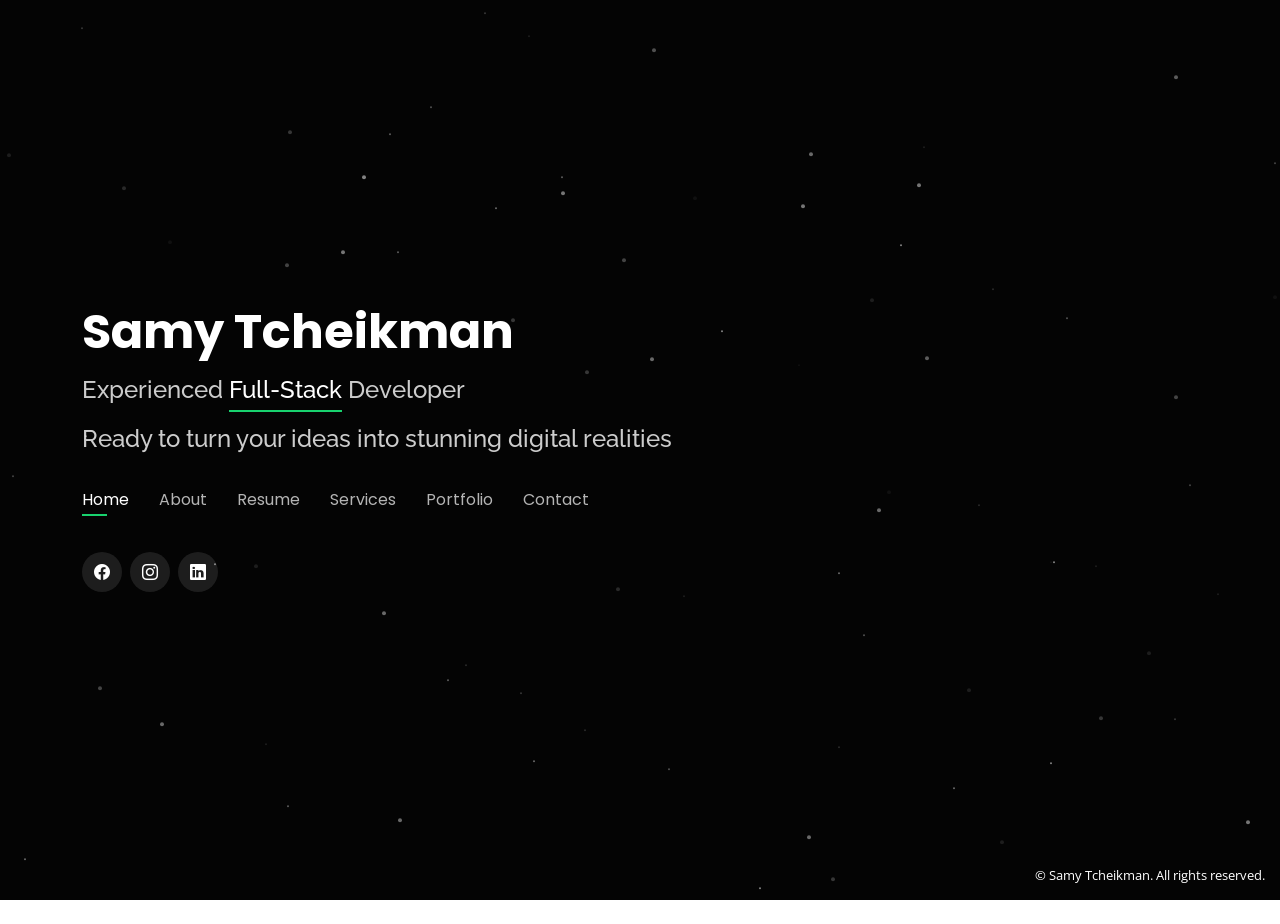
==== commit 1f47f4f8: "Add portfolio detail pages for Anda, CCIAF Events, and Finance Manager apps" ====
--- a/index.html
+++ b/index.html
@@ -566,136 +566,68 @@
         <div class="col-lg-12 d-flex justify-content-center">
           <ul id="portfolio-flters">
             <li data-filter="*" class="filter-active">All</li>
-            <li data-filter=".filter-app">App</li>
-            <li data-filter=".filter-card">Card</li>
-            <li data-filter=".filter-web">Web</li>
+            <li data-filter=".filter-web-app">Web App</li>
+            <li data-filter=".filter-mobile-app">Mobile</li>
           </ul>
         </div>
       </div>
 
       <div class="row portfolio-container">
 
-        <div class="col-lg-4 col-md-6 portfolio-item filter-app">
+        <!-- ======= Web App items will be added here later =======
+        Example template to copy when ready:
+        <div class="col-lg-4 col-md-6 portfolio-item filter-web-app">
           <div class="portfolio-wrap">
-            <img src="assets/img/portfolio/portfolio-1.jpg" class="img-fluid" alt="">
+            <img src="assets/img/portfolio/web_yourapp.webp" class="img-fluid" alt="Your Web App">
             <div class="portfolio-info">
-              <h4>App 1</h4>
-              <p>App</p>
+              <h4>Your Web App</h4>
+              <p>Web App</p>
               <div class="portfolio-links">
-                <a href="assets/img/portfolio/portfolio-1.jpg" data-gallery="portfolioGallery" class="portfolio-lightbox" title="App 1"><i class="bx bx-plus"></i></a>
+                <a href="assets/img/portfolio/web_yourapp.webp" data-gallery="portfolioGallery" class="portfolio-lightbox" title="Your Web App"><i class="bx bx-plus"></i></a>
                 <a href="portfolio-details.html" data-gallery="portfolioDetailsGallery" data-glightbox="type: external" class="portfolio-details-lightbox" title="Portfolio Details"><i class="bx bx-link"></i></a>
               </div>
             </div>
           </div>
         </div>
-
-        <div class="col-lg-4 col-md-6 portfolio-item filter-web">
+        ============================================================ -->
+
+        <div class="col-lg-4 col-md-6 portfolio-item filter-mobile-app">
           <div class="portfolio-wrap">
-            <img src="assets/img/portfolio/portfolio-2.jpg" class="img-fluid" alt="">
+            <img src="assets/img/portfolio/mobile_anda.webp" class="img-fluid" alt="Anda - Tourism and travel guide app for Algeria">
             <div class="portfolio-info">
-              <h4>Web 3</h4>
-              <p>Web</p>
+              <h4>Anda - Algeria Travel Guide</h4>
+              <p>Mobile App - Android &amp; iOS</p>
               <div class="portfolio-links">
-                <a href="assets/img/portfolio/portfolio-2.jpg" data-gallery="portfolioGallery" class="portfolio-lightbox" title="Web 3"><i class="bx bx-plus"></i></a>
-                <a href="portfolio-details.html" data-gallery="portfolioDetailsGallery" data-glightbox="type: external" class="portfolio-details-lightbox" title="Portfolio Details"><i class="bx bx-link"></i></a>
+                <a href="assets/img/portfolio/mobile_anda.webp" data-gallery="portfolioGallery" class="portfolio-lightbox" title="Anda - Tourism App for Algeria (TripAdvisor for Algeria)"><i class="bx bx-plus"></i></a>
+                <a href="portfolio-details-anda.html" data-gallery="portfolioDetailsGallery" data-glightbox="type: external" class="portfolio-details-lightbox" title="Anda App Details"><i class="bx bx-link"></i></a>
               </div>
             </div>
           </div>
         </div>
 
-        <div class="col-lg-4 col-md-6 portfolio-item filter-app">
+        <div class="col-lg-4 col-md-6 portfolio-item filter-mobile-app">
           <div class="portfolio-wrap">
-            <img src="assets/img/portfolio/portfolio-3.jpg" class="img-fluid" alt="">
+            <img src="assets/img/portfolio/mobile_cciaf.webp" class="img-fluid" alt="CCIAF - Event manager mobile app">
             <div class="portfolio-info">
-              <h4>App 2</h4>
-              <p>App</p>
+              <h4>CCIAF Events</h4>
+              <p>Mobile App - Client Project</p>
               <div class="portfolio-links">
-                <a href="assets/img/portfolio/portfolio-3.jpg" data-gallery="portfolioGallery" class="portfolio-lightbox" title="App 2"><i class="bx bx-plus"></i></a>
-                <a href="portfolio-details.html" data-gallery="portfolioDetailsGallery" data-glightbox="type: external" class="portfolio-details-lightbox" title="Portfolio Details"><i class="bx bx-link"></i></a>
+                <a href="assets/img/portfolio/mobile_cciaf.webp" data-gallery="portfolioGallery" class="portfolio-lightbox" title="CCIAF - Event Manager App"><i class="bx bx-plus"></i></a>
+                <a href="portfolio-details-cciaf.html" data-gallery="portfolioDetailsGallery" data-glightbox="type: external" class="portfolio-details-lightbox" title="CCIAF App Details"><i class="bx bx-link"></i></a>
               </div>
             </div>
           </div>
         </div>
 
-        <div class="col-lg-4 col-md-6 portfolio-item filter-card">
+        <div class="col-lg-4 col-md-6 portfolio-item filter-mobile-app">
           <div class="portfolio-wrap">
-            <img src="assets/img/portfolio/portfolio-4.jpg" class="img-fluid" alt="">
+            <img src="assets/img/portfolio/mobile_finance.webp" class="img-fluid" alt="Finance Manager - Personal finance management mobile app">
             <div class="portfolio-info">
-              <h4>Card 2</h4>
-              <p>Card</p>
+              <h4>Finance Manager</h4>
+              <p>Mobile App - Android &amp; iOS</p>
               <div class="portfolio-links">
-                <a href="assets/img/portfolio/portfolio-4.jpg" data-gallery="portfolioGallery" class="portfolio-lightbox" title="Card 2"><i class="bx bx-plus"></i></a>
-                <a href="portfolio-details.html" data-gallery="portfolioDetailsGallery" data-glightbox="type: external" class="portfolio-details-lightbox" title="Portfolio Details"><i class="bx bx-link"></i></a>
-              </div>
-            </div>
-          </div>
-        </div>
-
-        <div class="col-lg-4 col-md-6 portfolio-item filter-web">
-          <div class="portfolio-wrap">
-            <img src="assets/img/portfolio/portfolio-5.jpg" class="img-fluid" alt="">
-            <div class="portfolio-info">
-              <h4>Web 2</h4>
-              <p>Web</p>
-              <div class="portfolio-links">
-                <a href="assets/img/portfolio/portfolio-5.jpg" data-gallery="portfolioGallery" class="portfolio-lightbox" title="Web 2"><i class="bx bx-plus"></i></a>
-                <a href="portfolio-details.html" data-gallery="portfolioDetailsGallery" data-glightbox="type: external" class="portfolio-details-lightbox" title="Portfolio Details"><i class="bx bx-link"></i></a>
-              </div>
-            </div>
-          </div>
-        </div>
-
-        <div class="col-lg-4 col-md-6 portfolio-item filter-app">
-          <div class="portfolio-wrap">
-            <img src="assets/img/portfolio/portfolio-6.jpg" class="img-fluid" alt="">
-            <div class="portfolio-info">
-              <h4>App 3</h4>
-              <p>App</p>
-              <div class="portfolio-links">
-                <a href="assets/img/portfolio/portfolio-6.jpg" data-gallery="portfolioGallery" class="portfolio-lightbox" title="App 3"><i class="bx bx-plus"></i></a>
-                <a href="portfolio-details.html" data-gallery="portfolioDetailsGallery" data-glightbox="type: external" class="portfolio-details-lightbox" title="Portfolio Details"><i class="bx bx-link"></i></a>
-              </div>
-            </div>
-          </div>
-        </div>
-
-        <div class="col-lg-4 col-md-6 portfolio-item filter-card">
-          <div class="portfolio-wrap">
-            <img src="assets/img/portfolio/portfolio-7.jpg" class="img-fluid" alt="">
-            <div class="portfolio-info">
-              <h4>Card 1</h4>
-              <p>Card</p>
-              <div class="portfolio-links">
-                <a href="assets/img/portfolio/portfolio-7.jpg" data-gallery="portfolioGallery" class="portfolio-lightbox" title="Card 1"><i class="bx bx-plus"></i></a>
-                <a href="portfolio-details.html" data-gallery="portfolioDetailsGallery" data-glightbox="type: external" class="portfolio-details-lightbox" title="Portfolio Details"><i class="bx bx-link"></i></a>
-              </div>
-            </div>
-          </div>
-        </div>
-
-        <div class="col-lg-4 col-md-6 portfolio-item filter-card">
-          <div class="portfolio-wrap">
-            <img src="assets/img/portfolio/portfolio-8.jpg" class="img-fluid" alt="">
-            <div class="portfolio-info">
-              <h4>Card 3</h4>
-              <p>Card</p>
-              <div class="portfolio-links">
-                <a href="assets/img/portfolio/portfolio-8.jpg" data-gallery="portfolioGallery" class="portfolio-lightbox" title="Card 3"><i class="bx bx-plus"></i></a>
-                <a href="portfolio-details.html" data-gallery="portfolioDetailsGallery" data-glightbox="type: external" class="portfolio-details-lightbox" title="Portfolio Details"><i class="bx bx-link"></i></a>
-              </div>
-            </div>
-          </div>
-        </div>
-
-        <div class="col-lg-4 col-md-6 portfolio-item filter-web">
-          <div class="portfolio-wrap">
-            <img src="assets/img/portfolio/portfolio-9.jpg" class="img-fluid" alt="">
-            <div class="portfolio-info">
-              <h4>Web 3</h4>
-              <p>Web</p>
-              <div class="portfolio-links">
-                <a href="assets/img/portfolio/portfolio-9.jpg" data-gallery="portfolioGallery" class="portfolio-lightbox" title="Web 3"><i class="bx bx-plus"></i></a>
-                <a href="portfolio-details.html" data-gallery="portfolioDetailsGallery" data-glightbox="type: external" class="portfolio-details-lightbox" title="Portfolio Details"><i class="bx bx-link"></i></a>
+                <a href="assets/img/portfolio/mobile_finance.webp" data-gallery="portfolioGallery" class="portfolio-lightbox" title="Finance Manager App"><i class="bx bx-plus"></i></a>
+                <a href="portfolio-details-finance.html" data-gallery="portfolioDetailsGallery" data-glightbox="type: external" class="portfolio-details-lightbox" title="Finance App Details"><i class="bx bx-link"></i></a>
               </div>
             </div>
           </div>
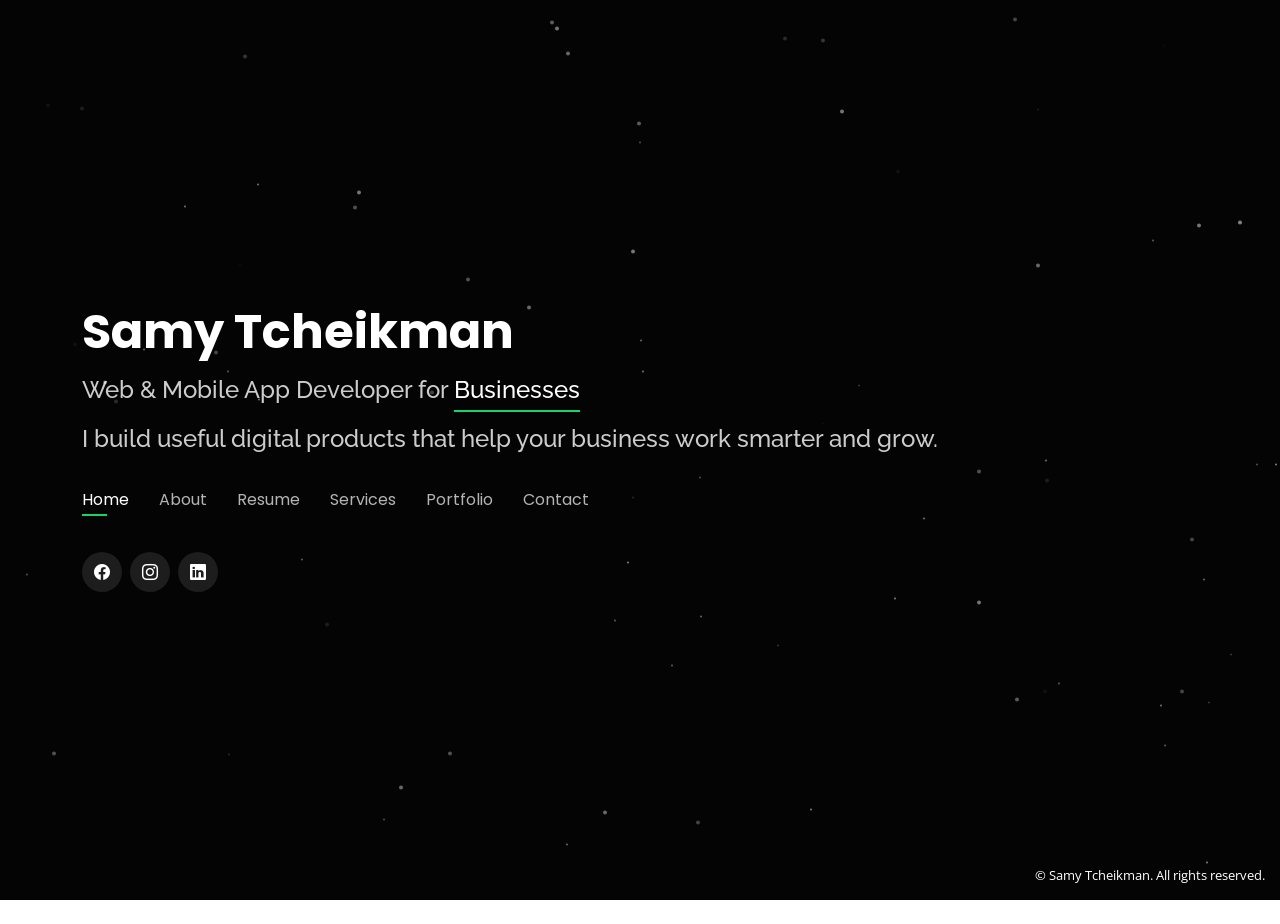
==== commit 779a2de3: "Update index.html to enhance SEO and improve content clarity for web and mobile development services" ====
--- a/index.html
+++ b/index.html
@@ -5,21 +5,21 @@
   <meta charset="utf-8">
   <meta content="width=device-width, initial-scale=1.0" name="viewport">
 
-  <title>Samy Tcheikman - Full-Stack Developer | React, React Native, Laravel</title>
-  <meta content="Samy Tcheikman - Full-Stack Developer from Boumerdes, Algeria with 6+ years of experience in React, React Native, and Laravel. Creating stunning digital experiences." name="description">
-  <meta content="web developer, mobile developer, React, React Native, Laravel, portfolio, Boumerdes, Algeria, full-stack developer" name="keywords">
+  <title>Samy Tcheikman | Web & Mobile App Developer — React, Laravel, React Native</title>
+  <meta content="Need a website, web app, or mobile app? I help businesses turn ideas into reliable digital products with React, Laravel, and React Native. Based in Algeria, available for projects worldwide." name="description">
+  <meta content="web developer Algeria, mobile app developer, React developer, Laravel developer, React Native developer, custom web applications, business websites, API development, freelance developer" name="keywords">
   <meta name="author" content="Samy Tcheikman">
   <meta name="robots" content="index, follow">
   <link rel="canonical" href="https://www.samytcheikman.com/">
   <meta name="theme-color" content="#040404">
   <meta property="og:type" content="website">
   <meta property="og:url" content="https://www.samytcheikman.com/">
-  <meta property="og:title" content="Samy Tcheikman - Full-Stack Developer">
-  <meta property="og:description" content="Full-Stack Developer from Boumerdes, Algeria with 6+ years of experience in React, React Native, and Laravel.">
+  <meta property="og:title" content="Samy Tcheikman | Web & Mobile App Developer">
+  <meta property="og:description" content="Websites, web applications, APIs, and mobile apps built around your business goals. React, Laravel, and React Native development.">
   <meta property="og:image" content="https://www.samytcheikman.com/assets/img/samy_tcheikman.png">
   <meta name="twitter:card" content="summary_large_image">
-  <meta name="twitter:title" content="Samy Tcheikman - Full-Stack Developer">
-  <meta name="twitter:description" content="Full-Stack Developer from Boumerdes, Algeria with 6+ years of experience in React, React Native, and Laravel.">
+  <meta name="twitter:title" content="Samy Tcheikman | Web & Mobile App Developer">
+  <meta name="twitter:description" content="Websites, web applications, APIs, and mobile apps built around your business goals. React, Laravel, and React Native development.">
   <meta name="twitter:image" content="https://www.samytcheikman.com/assets/img/samy_tcheikman.png">
 
   <!-- Favicons -->
@@ -79,8 +79,8 @@
     <div class="container">
 
       <h1><a href="index.html">Samy Tcheikman</a></h1>
-      <h2>Experienced <span>Full-Stack</span> Developer</h2>
-      <h2>Ready to turn your ideas into stunning digital realities</h2>
+      <h2>Web &amp; Mobile App Developer for <span>Businesses</span></h2>
+      <h2>I build useful digital products that help your business work smarter and grow.</h2>
       <nav id="navbar" class="navbar">
         <ul>
           <li><a class="nav-link active" href="#header">Home</a></li>
@@ -109,7 +109,7 @@
 
       <div class="section-title">
         <h2>About</h2>
-        <p>Learn more about me</p>
+        <p>A development partner focused on your goals</p>
       </div>
 
       <div class="row">
@@ -117,10 +117,9 @@
           <img src="assets/img/samy_tcheikman.png" class="img-fluid" alt="Samy Tcheikman">
         </div>
         <div class="col-lg-8 pt-4 pt-lg-0 content" data-aos="fade-left">
-          <h3>Mobile &amp; Web Developer</h3>
+          <h3>From business idea to working product</h3>
           <p class="fst-italic">
-            Lorem ipsum dolor sit amet, consectetur adipiscing elit, sed do eiusmod tempor incididunt ut labore et dolore
-            magna aliqua.
+            Practical, maintainable web and mobile solutions designed around real business needs—not just lines of code.
           </p>
           <div class="row">
             <div class="col-lg-6">
@@ -141,7 +140,7 @@
             </div>
           </div>
           <p>
-            Hello there! I'm Samy Tcheikman, web developer with over 6 years of experience in crafting digital solutions that seamlessly blend creativity and functionality. My journey began as a web developer in companies, allowing me to explore and master the dynamic realms of web development, Now that i'm more versatile my expertise lies in harnessing the power of React and React Native to create captivating mobile and web experiences. Additionally, I'm well-versed in backend development using Laravel, bringing a versatile approach to every project. Passionate about transforming ideas into immersive digital realities, I'm dedicated to delivering elegant and efficient solutions that leave a lasting impact.
+            I'm Samy, a web and mobile developer with 7+ years of experience building digital products for businesses and teams. I work across the stack: React for responsive web interfaces, React Native for Android and iOS apps, and Laravel for secure backends and APIs. Whether you need a professional website, a custom business application, an integration, or improvements to an existing product, I can help you plan the right solution and build it with a focus on usability, reliability, and maintainability. I also value clear communication, realistic expectations, and support beyond launch.
           </p>
         </div>
       </div>
@@ -403,7 +402,7 @@
 
       <div class="section-title">
         <h2>Resume</h2>
-        <p>Check My Resume</p>
+        <p>Experience, skills, and the work behind the code</p>
       </div>
 
       <div class="row">
@@ -411,7 +410,7 @@
           <h3 class="resume-title">Summary</h3>
           <div class="resume-item pb-0">
             <h4>Samy Tcheikman</h4>
-            <p><em>Full-stack developer with 6+ years of experience in web & mobile development. My specialization revolves around cutting-edge technologies, with a focus on React for frontend development, React Native for mobile applications, and Laravel for robust backend solutions. </em></p>
+            <p><em>Full-stack developer with 7+ years of experience building web and mobile products. I use React, React Native, and Laravel to deliver responsive interfaces, cross-platform apps, APIs, and maintainable backend systems tailored to business needs.</em></p>
             <p>
             <ul>
               <li>Boumerdes Algeria</li>
@@ -496,55 +495,55 @@
 
       <div class="section-title">
         <h2>Services</h2>
-        <p>My Services</p>
+        <p>Development services to move your business forward</p>
       </div>
 
       <div class="row">
         <div class="col-lg-4 col-md-6 d-flex align-items-stretch">
           <div class="icon-box">
             <div class="icon"><i class="bx bxl-react"></i></div>
-            <h4><a href="">Web Development</a></h4>
-            <p>Custom web applications built with React and modern technologies</p>
+            <h4><a href="#contact">Websites &amp; Web Applications</a></h4>
+            <p>Professional business websites, customer portals, and custom web applications designed to make your services easier to discover.</p>
           </div>
         </div>
 
         <div class="col-lg-4 col-md-6 d-flex align-items-stretch mt-4 mt-md-0">
           <div class="icon-box">
             <div class="icon"><i class="bx bx-mobile"></i></div>
-            <h4><a href="">Mobile Development</a></h4>
-            <p>Cross-platform mobile apps developed with React Native</p>
+            <h4><a href="#contact">Mobile App Development</a></h4>
+            <p>Android and iOS apps built with React Native, helping you reach customers on mobile without maintaining two separate codebases.</p>
           </div>
         </div>
 
         <div class="col-lg-4 col-md-6 d-flex align-items-stretch mt-4 mt-lg-0">
           <div class="icon-box">
             <div class="icon"><i class="bx bx-code"></i></div>
-            <h4><a href="">Backend Development</a></h4>
-            <p>Robust APIs and server-side solutions using Laravel</p>
+            <h4><a href="#contact">Backend &amp; API Development</a></h4>
+            <p>Reliable Laravel backends, REST APIs, authentication, and third-party integrations to connect your applications.</p>
           </div>
         </div>
 
         <div class="col-lg-4 col-md-6 d-flex align-items-stretch mt-4">
           <div class="icon-box">
             <div class="icon"><i class="bx bx-paint"></i></div>
-            <h4><a href="">UI/UX Design</a></h4>
-            <p>User-centered design with responsive and accessible interfaces</p>
+            <h4><a href="#contact">Interface Implementation</a></h4>
+            <p>Clean, responsive interfaces that are intuitive to use across phones, tablets, and desktops, with attention to usability and accessibility.</p>
           </div>
         </div>
 
         <div class="col-lg-4 col-md-6 d-flex align-items-stretch mt-4">
           <div class="icon-box">
             <div class="icon"><i class="bx bx-data"></i></div>
-            <h4><a href="">Database Design</a></h4>
-            <p>Optimized database architecture and data modeling</p>
+            <h4><a href="#contact">Database Design &amp; Optimization</a></h4>
+            <p>Thoughtful data models and efficient queries to help your application stay organized, dependable, and ready to evolve.</p>
           </div>
         </div>
 
         <div class="col-lg-4 col-md-6 d-flex align-items-stretch mt-4">
           <div class="icon-box">
             <div class="icon"><i class="bx bx-support"></i></div>
-            <h4><a href="">Technical Consultation</a></h4>
-            <p>Expert advice on architecture, performance, and best practices</p>
+            <h4><a href="#contact">Maintenance &amp; Technical Support</a></h4>
+            <p>Get help improving an existing website or application, fixing issues, reviewing code, improving performance.</p>
           </div>
         </div>
 
@@ -559,7 +558,7 @@
 
       <div class="section-title">
         <h2>Portfolio</h2>
-        <p>My Works</p>
+        <p>A selection of web and mobile projects</p>
       </div>
 
       <div class="row">
@@ -593,7 +592,7 @@
 
         <div class="col-lg-4 col-md-6 portfolio-item filter-mobile-app">
           <div class="portfolio-wrap">
-            <img src="assets/img/portfolio/mobile_anda.webp" class="img-fluid" alt="Anda - Tourism and travel guide app for Algeria">
+            <img src="assets/img/portfolio/mobile_anda.webp" class="img-fluid" alt="Anda mobile app, a tourism and travel guide for Algeria">
             <div class="portfolio-info">
               <h4>Anda - Algeria Travel Guide</h4>
               <p>Mobile App - Android &amp; iOS</p>
@@ -607,7 +606,7 @@
 
         <div class="col-lg-4 col-md-6 portfolio-item filter-mobile-app">
           <div class="portfolio-wrap">
-            <img src="assets/img/portfolio/mobile_cciaf.webp" class="img-fluid" alt="CCIAF - Event manager mobile app">
+            <img src="assets/img/portfolio/mobile_cciaf.webp" class="img-fluid" alt="CCIAF Events mobile app for managing events">
             <div class="portfolio-info">
               <h4>CCIAF Events</h4>
               <p>Mobile App - Client Project</p>
@@ -621,7 +620,7 @@
 
         <div class="col-lg-4 col-md-6 portfolio-item filter-mobile-app">
           <div class="portfolio-wrap">
-            <img src="assets/img/portfolio/mobile_finance.webp" class="img-fluid" alt="Finance Manager - Personal finance management mobile app">
+            <img src="assets/img/portfolio/mobile_finance.webp" class="img-fluid" alt="Finance Manager mobile app for personal finance tracking">
             <div class="portfolio-info">
               <h4>Finance Manager</h4>
               <p>Mobile App - Android &amp; iOS</p>
@@ -644,7 +643,7 @@
 
       <div class="section-title">
         <h2>Contact</h2>
-        <p>Contact Me</p>
+        <p>Tell me what you want to build</p>
       </div>
 
       <div class="row mt-2">
@@ -652,7 +651,7 @@
         <div class="col-md-6 d-flex align-items-stretch">
           <div class="info-box">
             <i class="bx bx-map"></i>
-            <h3>My Address</h3>
+            <h3>Location</h3>
             <p>Boumerdes, Algeria</p>
           </div>
         </div>
@@ -672,14 +671,14 @@
         <div class="col-md-6 mt-4 d-flex align-items-stretch">
           <div class="info-box">
             <i class="bx bx-envelope"></i>
-            <h3>Email Me</h3>
+            <h3>Email</h3>
             <p>samytcheikman@gmail.com</p>
           </div>
         </div>
         <div class="col-md-6 mt-4 d-flex align-items-stretch">
           <div class="info-box">
             <i class="bx bx-phone-call"></i>
-            <h3>Call Me</h3>
+            <h3>Call or WhatsApp</h3>
             <p>+213 554 088 171</p>
           </div>
         </div>
@@ -688,25 +687,25 @@
       <form id="contact-form" action="/api/contact" method="post" role="form" class="php-email-form mt-4" novalidate>
         <div class="row">
           <div class="col-md-6 form-group">
-            <input type="text" name="name" class="form-control" id="name" placeholder="Your Name" required>
+            <input type="text" name="name" class="form-control" id="name" placeholder="Your name or business name" required>
           </div>
           <div class="col-md-6 form-group mt-3 mt-md-0">
-            <input type="email" class="form-control" name="email" id="email" placeholder="Your Email" required>
+            <input type="email" class="form-control" name="email" id="email" placeholder="Your email address" required>
           </div>
         </div>
         <div class="form-group mt-3">
-          <input type="text" class="form-control" name="subject" id="subject" placeholder="Subject" required>
+          <input type="text" class="form-control" name="subject" id="subject" placeholder="What do you need help with?" required>
         </div>
         <div class="form-group mt-3">
-          <textarea class="form-control" name="message" rows="5" placeholder="Message" required></textarea>
+          <textarea class="form-control" name="message" rows="5" placeholder="Briefly describe your project, goals, and timeline..." required></textarea>
         </div>
         <input type="text" name="company" tabindex="-1" autocomplete="off" aria-hidden="true" style="position:absolute;left:-9999px;opacity:0;height:0" placeholder="Company">
         <div class="my-3">
           <div class="loading">Loading</div>
           <div class="error-message"></div>
-          <div class="sent-message">Your message has been sent. Thank you!</div>
-        </div>
-        <div class="text-center"><button type="submit">Send Message</button></div>
+          <div class="sent-message">Thanks for reaching out! I will get back to you as soon as I can.</div>
+        </div>
+        <div class="text-center"><button type="submit">Discuss Your Project</button></div>
       </form>
 
     </div>
--- a/assets/css/style.css
+++ b/assets/css/style.css
@@ -702,14 +702,24 @@
 .services .icon-box {
   text-align: center;
   background: rgba(204, 204, 204, 0.1);
-  padding: 80px 20px;
+  padding: 40px 20px;
   transition: all ease-in-out 0.3s;
+  width: 100%;
+  height: 100%;
+  min-height: 320px;
+  display: flex;
+  flex-direction: column;
+  align-items: center;
+  justify-content: center;
 }
 
 .services .icon-box .icon {
   margin: 0 auto;
   width: 64px;
   height: 64px;
+  min-width: 64px;
+  min-height: 64px;
+  flex-shrink: 0;
   background: #18d26e;
   border-radius: 5px;
   transition: all 0.3s ease-out 0s;
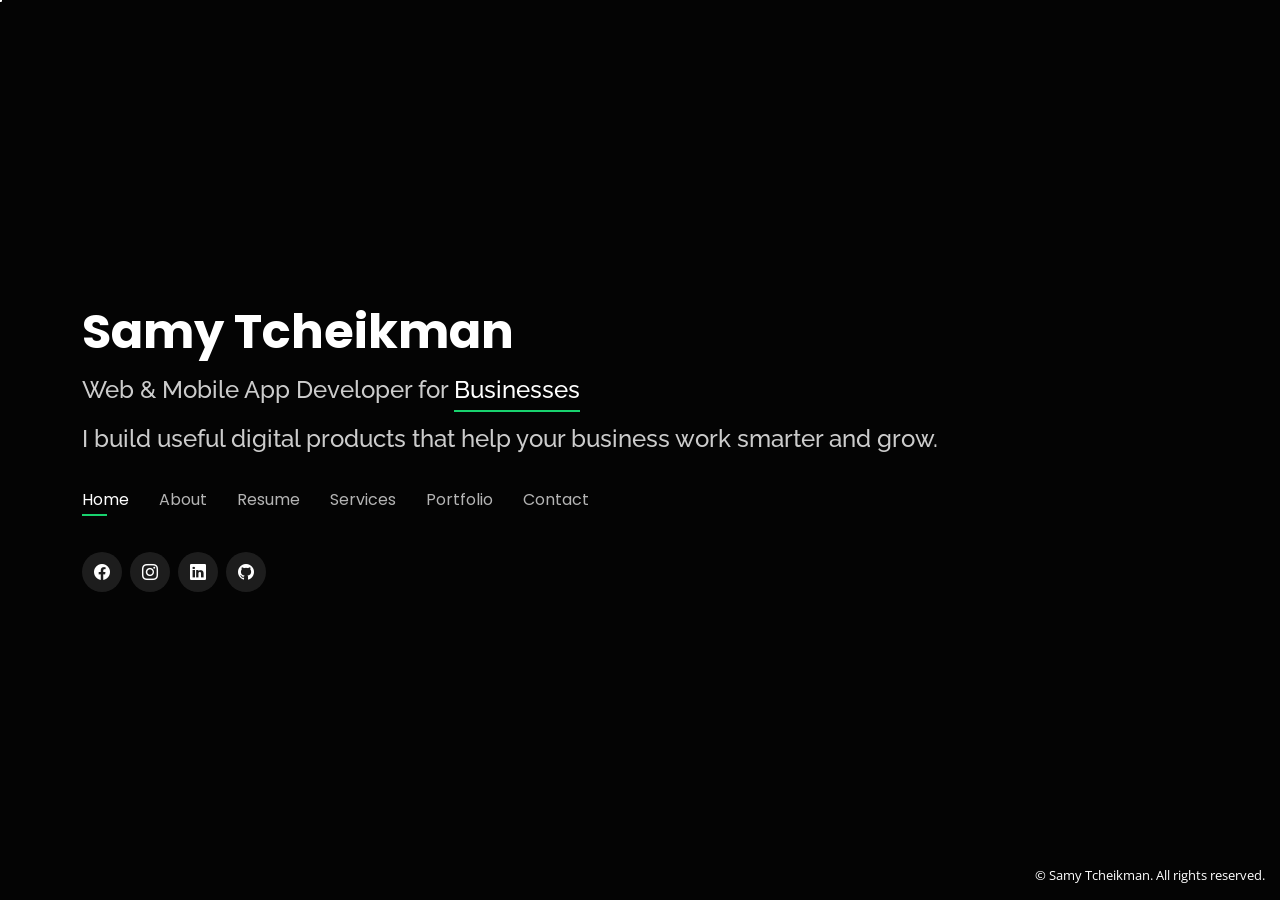
==== commit 41aca1bf: "Add GitHub link to social media section for enhanced visibility" ====
--- a/index.html
+++ b/index.html
@@ -61,7 +61,8 @@
     "sameAs": [
       "https://www.facebook.com/profile.php?id=61594453346442",
       "https://www.instagram.com/samy_tcheikman/",
-      "https://www.linkedin.com/in/samy-tcheikman"
+      "https://www.linkedin.com/in/samy-tcheikman",
+      "https://github.com/samy-tcheik"
     ]
   }
   </script>
@@ -97,6 +98,7 @@
         <a href="https://www.facebook.com/profile.php?id=61594453346442" class="facebook"><i class="bi bi-facebook"></i></a>
         <a href="https://www.instagram.com/samy_tcheikman/" class="instagram"><i class="bi bi-instagram"></i></a>
         <a href="https://www.linkedin.com/in/samy-tcheikman" class="linkedin"><i class="bi bi-linkedin"></i></a>
+        <a href="https://github.com/samy-tcheik" class="github"><i class="bi bi-github"></i></a>
       </div>
 
     </div>
@@ -664,6 +666,7 @@
               <a href="https://www.facebook.com/profile.php?id=61594453346442" class="facebook"><i class="bi bi-facebook"></i></a>
               <a href="https://www.instagram.com/samy_tcheikman/" class="instagram"><i class="bi bi-instagram"></i></a>
               <a href="https://www.linkedin.com/in/samy-tcheikman" class="linkedin"><i class="bi bi-linkedin"></i></a>
+              <a href="https://github.com/samy-tcheik" class="github"><i class="bi bi-github"></i></a>
             </div>
           </div>
         </div>
--- a/assets/css/style.css
+++ b/assets/css/style.css
@@ -141,6 +141,7 @@
   #header h2 {
     font-size: 20px;
     line-height: 30px;
+    text-align: center;
   }
 
   #header .social-links {
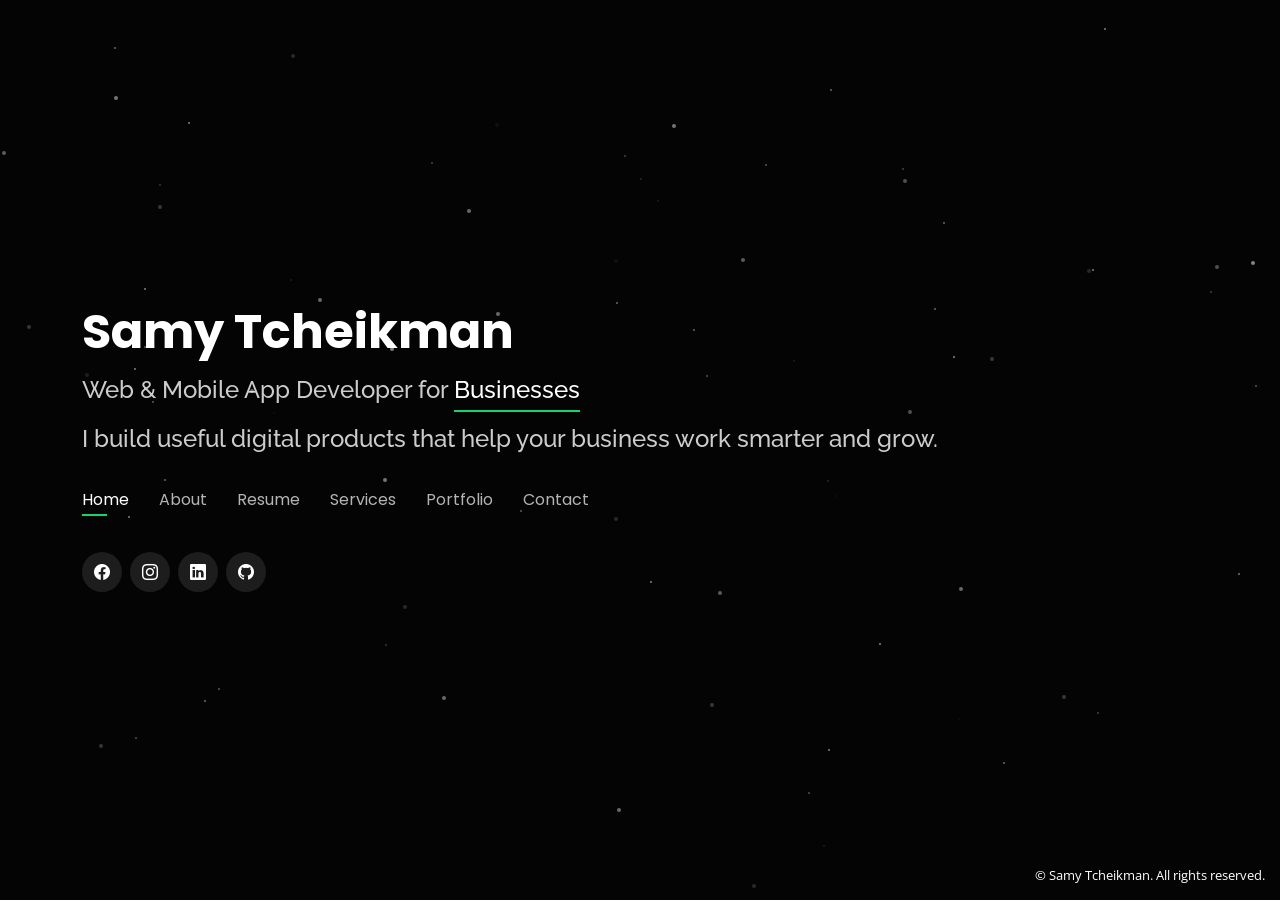
==== commit 57ee6831: "Replace outdated images with new webp formats and update meta tags for improved SEO and social media" ====
--- a/index.html
+++ b/index.html
@@ -10,17 +10,24 @@
   <meta content="web developer Algeria, mobile app developer, React developer, Laravel developer, React Native developer, custom web applications, business websites, API development, freelance developer" name="keywords">
   <meta name="author" content="Samy Tcheikman">
   <meta name="robots" content="index, follow">
-  <link rel="canonical" href="https://www.samytcheikman.com/">
+  <link rel="canonical" href="https://samytcheikman.com/">
   <meta name="theme-color" content="#040404">
   <meta property="og:type" content="website">
-  <meta property="og:url" content="https://www.samytcheikman.com/">
+  <meta property="og:site_name" content="Samy Tcheikman">
+  <meta property="og:url" content="https://samytcheikman.com/">
   <meta property="og:title" content="Samy Tcheikman | Web & Mobile App Developer">
-  <meta property="og:description" content="Websites, web applications, APIs, and mobile apps built around your business goals. React, Laravel, and React Native development.">
-  <meta property="og:image" content="https://www.samytcheikman.com/assets/img/samy_tcheikman.png">
+  <meta property="og:description" content="I build useful digital products that help your business work smarter and grow.">
+  <meta property="og:image" content="https://samytcheikman.com/assets/img/banner.webp">
+  <meta property="og:image:alt" content="Samy Tcheikman - Web and Mobile App Developer preview banner">
+  <meta property="og:image:width" content="1734">
+  <meta property="og:image:height" content="907">
+  <meta property="og:image:type" content="image/webp">
+  <meta property="og:locale" content="en_US">
   <meta name="twitter:card" content="summary_large_image">
   <meta name="twitter:title" content="Samy Tcheikman | Web & Mobile App Developer">
-  <meta name="twitter:description" content="Websites, web applications, APIs, and mobile apps built around your business goals. React, Laravel, and React Native development.">
-  <meta name="twitter:image" content="https://www.samytcheikman.com/assets/img/samy_tcheikman.png">
+  <meta name="twitter:description" content="I build useful digital products that help your business work smarter and grow.">
+  <meta name="twitter:image" content="https://samytcheikman.com/assets/img/banner.webp">
+  <meta name="twitter:image:alt" content="Samy Tcheikman - Web and Mobile App Developer preview banner">
 
   <!-- Favicons -->
   <link href="assets/img/favicon.jpeg" rel="icon">
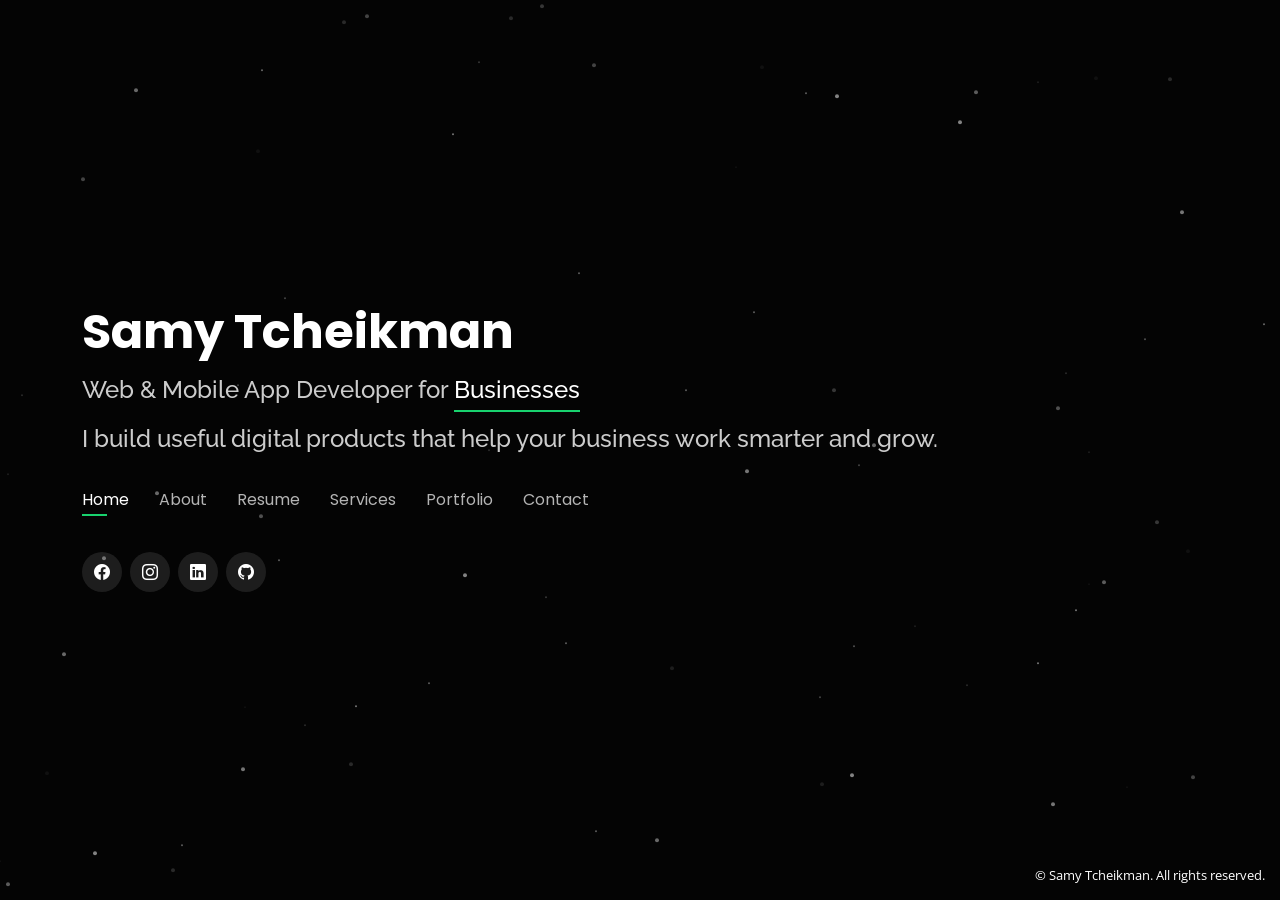
==== commit 4658689f: "Replace JPEG favicons with WEBP format for improved performance and loading speed" ====
--- a/index.html
+++ b/index.html
@@ -30,8 +30,8 @@
   <meta name="twitter:image:alt" content="Samy Tcheikman - Web and Mobile App Developer preview banner">
 
   <!-- Favicons -->
-  <link href="assets/img/favicon.jpeg" rel="icon">
-  <link href="assets/img/favicon.jpeg" rel="apple-touch-icon" />
+  <link href="assets/img/favicon.webp" rel="icon">
+  <link href="assets/img/favicon.webp" rel="apple-touch-icon" />
 
   <!-- Google Fonts -->
   <link rel="preconnect" href="https://fonts.googleapis.com">
@@ -123,7 +123,7 @@
 
       <div class="row">
         <div class="col-lg-4" data-aos="fade-right">
-          <img src="assets/img/samy_tcheikman.png" class="img-fluid" alt="Samy Tcheikman">
+          <img src="assets/img/samy_tcheikman.webp" class="img-fluid" alt="Samy Tcheikman">
         </div>
         <div class="col-lg-8 pt-4 pt-lg-0 content" data-aos="fade-left">
           <h3>From business idea to working product</h3>
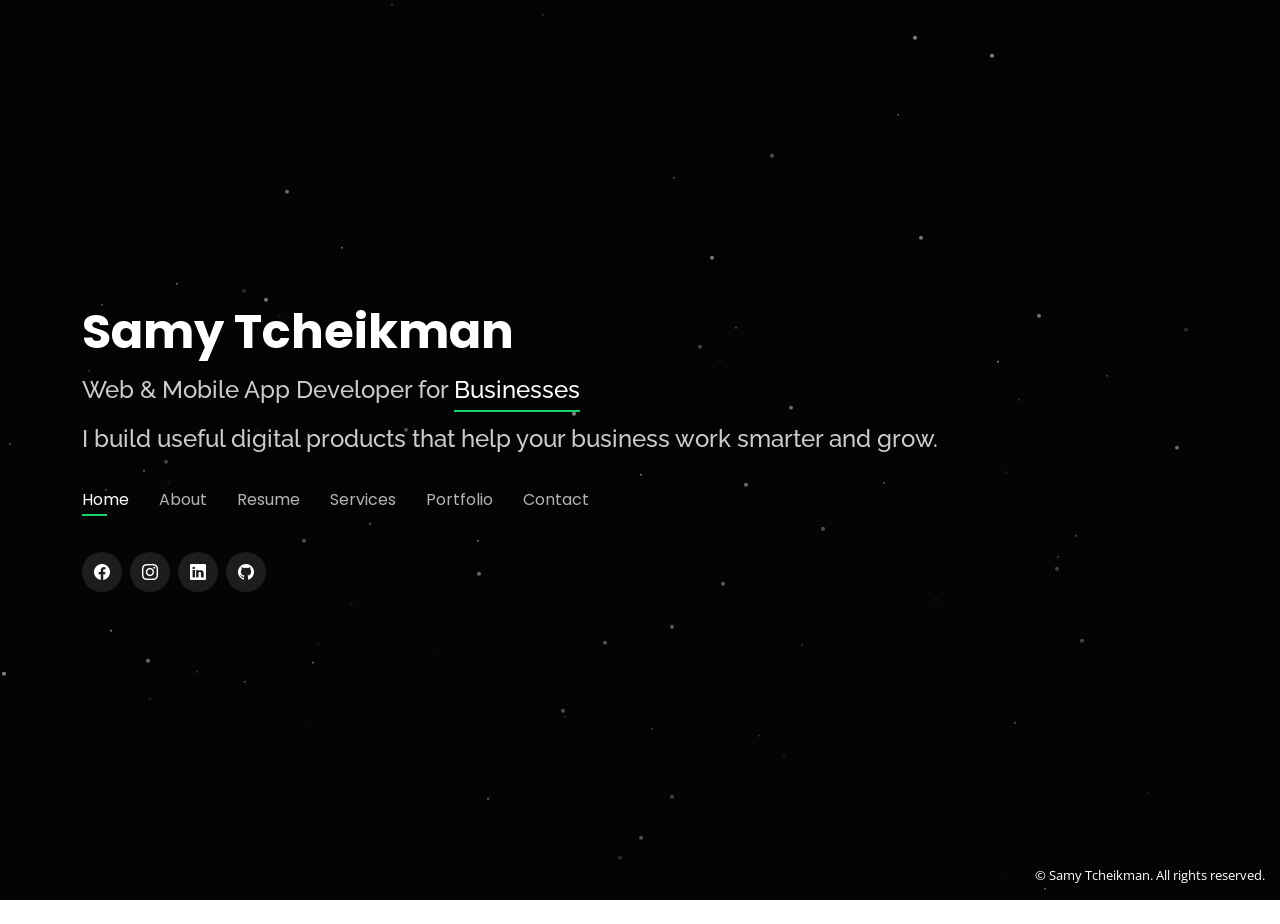
==== commit 0d75b346: "Fix URL format in JSON-LD structured data for consistency" ====
--- a/index.html
+++ b/index.html
@@ -56,7 +56,7 @@
     "@type": "Person",
     "name": "Samy Tcheikman",
     "jobTitle": "Full-Stack Developer",
-    "url": "https://www.samytcheikman.com/",
+    "url": "https://samytcheikman.com/",
     "email": "mailto:samytcheikman@gmail.com",
     "telephone": "+213-554-088-171",
     "address": {
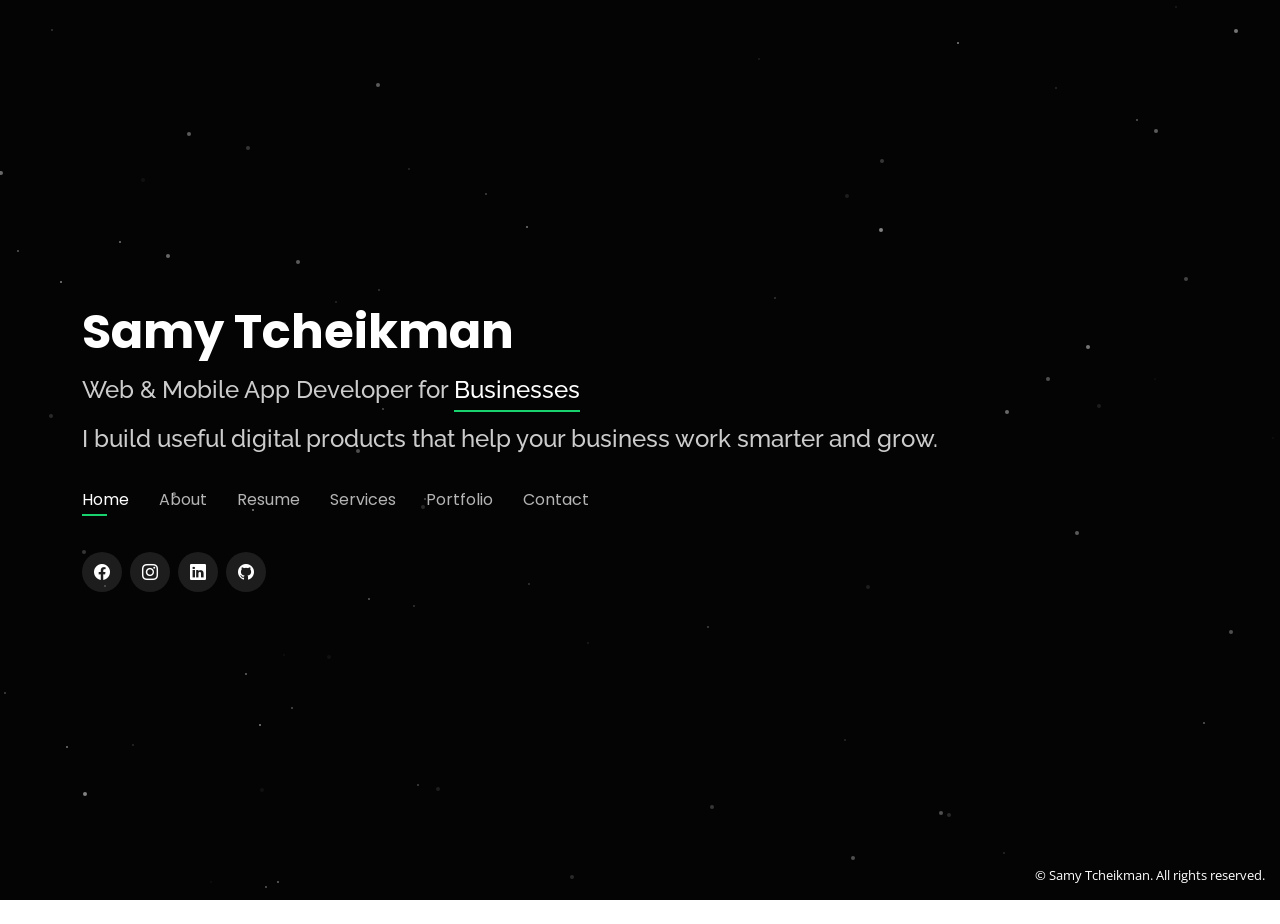
==== commit 296097f4: "Add organization management platform details and images to portfolio" ====
--- a/index.html
+++ b/index.html
@@ -599,6 +599,19 @@
         </div>
         ============================================================ -->
 
+                <div class="col-lg-4 col-md-6 portfolio-item filter-web-app">
+          <div class="portfolio-wrap">
+            <img src="assets/img/portfolio/organization_manager_1.png" class="img-fluid" alt="Nonprofit Organization Management Platform, a full-stack web application">
+            <div class="portfolio-info">
+              <h4>Nonprofit Organization Management Platform</h4>
+              <p>Web App - Full-Stack Application</p>
+              <div class="portfolio-links">
+                <a href="assets/img/portfolio/organization_manager_1.png" data-gallery="portfolioGallery" class="portfolio-lightbox" title="Nonprofit Organization Management Platform"><i class="bx bx-plus"></i></a>
+                <a href="portfolio-details-organization.html" data-gallery="portfolioDetailsGallery" data-glightbox="type: external" class="portfolio-details-lightbox" title="Organization Manager Details"><i class="bx bx-link"></i></a>
+              </div>
+            </div>
+          </div>
+        </div>
         <div class="col-lg-4 col-md-6 portfolio-item filter-mobile-app">
           <div class="portfolio-wrap">
             <img src="assets/img/portfolio/mobile_anda.webp" class="img-fluid" alt="Anda mobile app, a tourism and travel guide for Algeria">
@@ -641,6 +654,8 @@
           </div>
         </div>
 
+
+
       </div>
 
     </div>
--- a/assets/css/style.css
+++ b/assets/css/style.css
@@ -835,6 +835,13 @@
   background: rgba(0, 0, 0, 0.6);
 }
 
+.portfolio .portfolio-wrap img {
+  display: block;
+  width: 100%;
+  aspect-ratio: 16 / 9;
+  object-fit: cover;
+}
+
 .portfolio .portfolio-wrap::before {
   content: "";
   background: rgba(0, 0, 0, 0.6);
